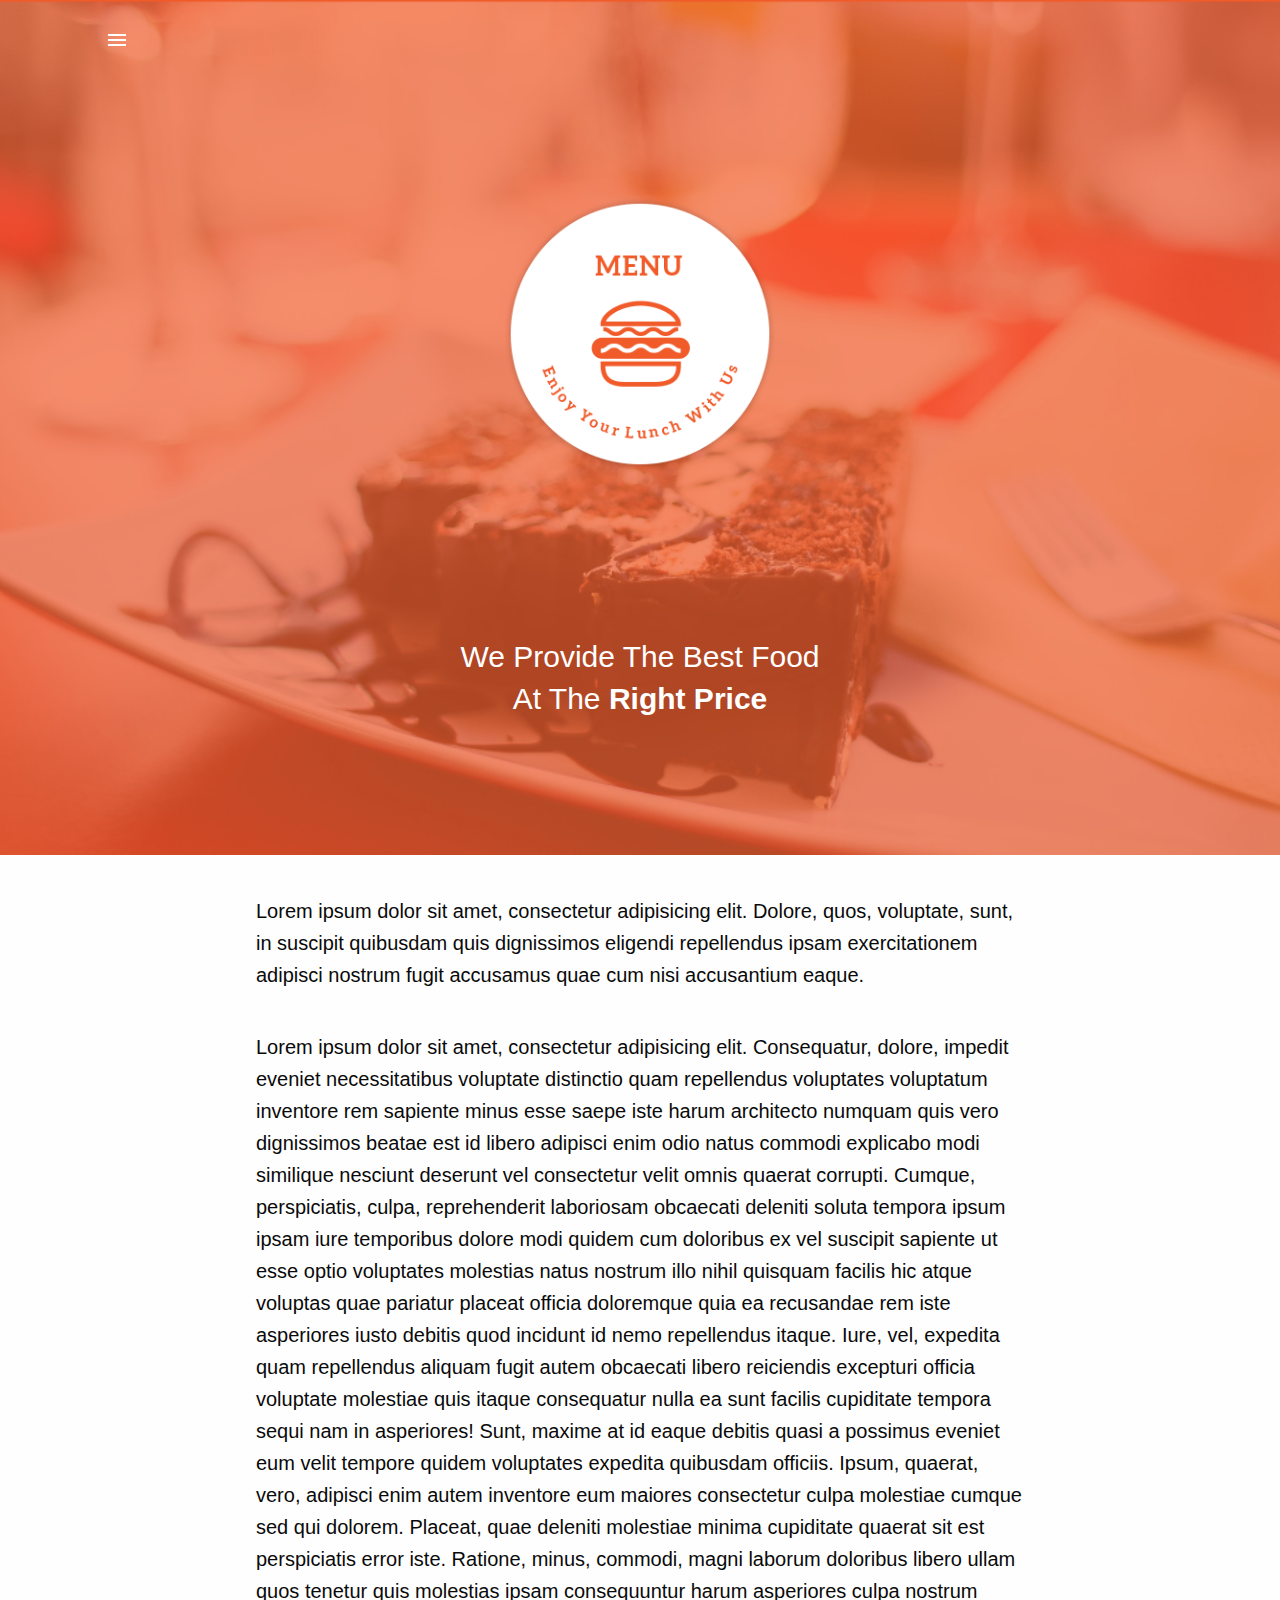
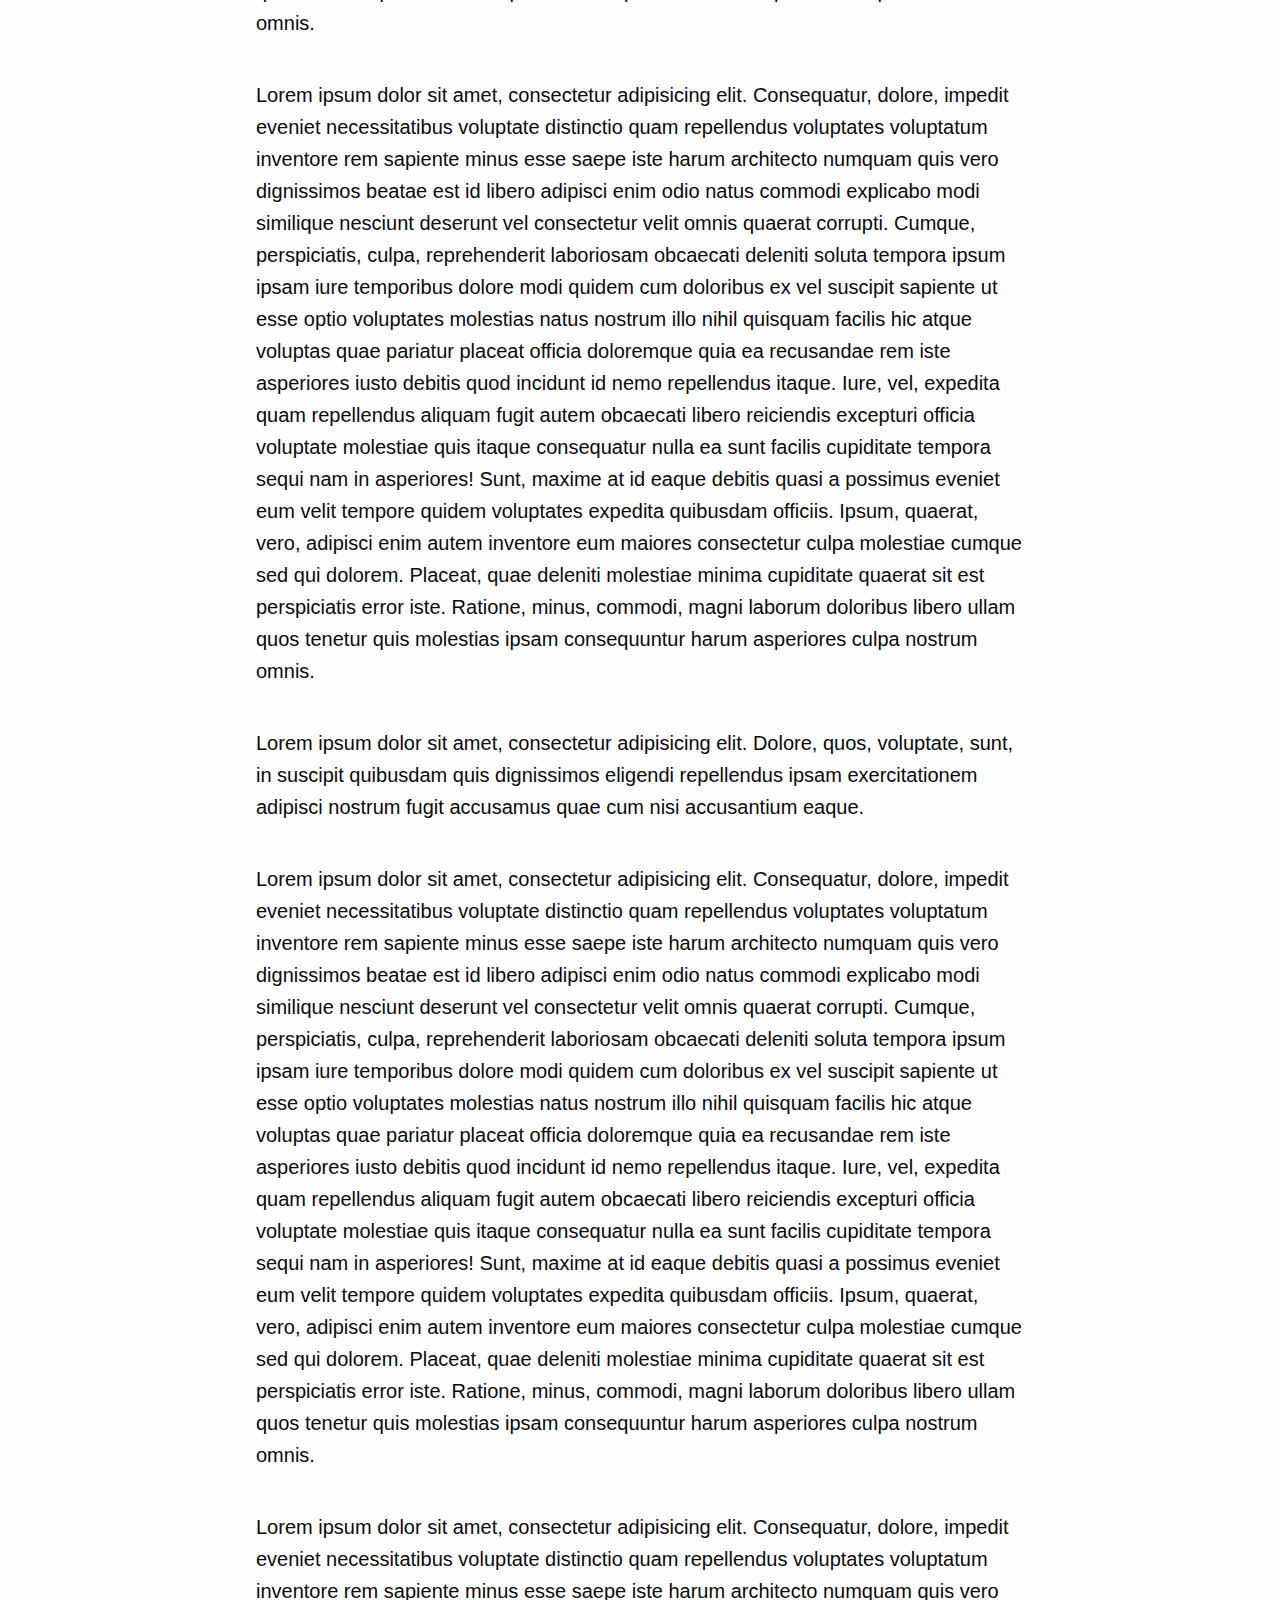
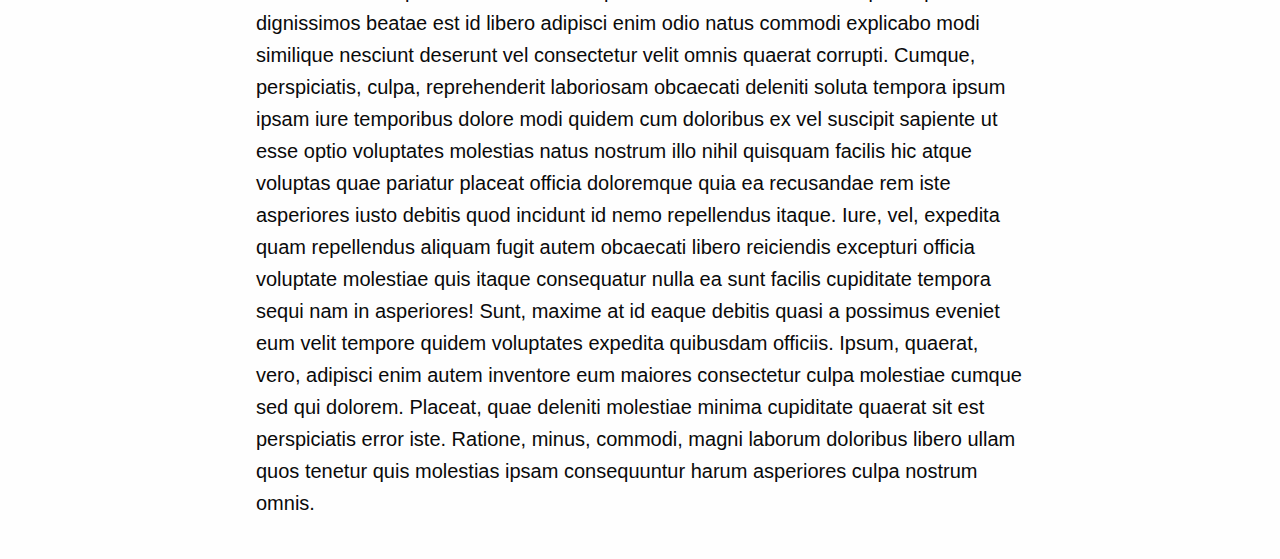
==== index.html @ 2f4f1329 "hero section done for web and mobile" ====
<!doctype html>
<html lang="en" class="no-js">

<head>
    <meta charset="UTF-8">
    <meta name="viewport" content="width=device-width, initial-scale=1">

    <link href='http://fonts.googleapis.com/css?family=Source+Sans+Pro:300,400,700' rel='stylesheet' type='text/css'>

    <link rel="stylesheet" href="css/reset.css">
    <!-- CSS reset -->
    <link rel="stylesheet" href="css/style.css">
    <!-- Resource style -->
    <script src="js/modernizr.js"></script>
    <!-- Modernizr -->

    <title>Full-Screen Pop-Out Navigation</title>
    <link rel="stylesheet" href="css/foundation.css">
    <link rel="stylesheet" href="css/app.css">
</head>

<body>
    <header class="cd-header">
        <!--
   <div class="cd-logo">
    <a href="#0"><img src="img/cd-logo.svg" alt="Logo"></a>
</div>-->


        <!-- cd-nav -->

        <a class="cd-logo cd-primary-nav-trigger" href="#0">
            <span class="cd-menu-text"></span><span class="cd-menu-icon"></span>
        </a>
        <!-- cd-primary-nav-trigger -->
    </header>

    <nav>
        <ul class="cd-primary-nav" style="margin-left:0px;">
            <li class="cd-label">About us</li>

            <li><a href="#0">The team</a></li>
            <li><a href="#0">Our services</a></li>
            <li><a href="#0">Our projects</a></li>

            <li class="cd-label">Work with us</li>

            <li><a href="#0">Start a project</a></li>
            <li><a href="#0">Join In</a></li>
            <li><a href="#0">Create an account</a></li>

            <li class="cd-label">Follow us</li>

            <li class="cd-social cd-facebook"><a href="#0">Facebook</a></li>
            <li class="cd-social cd-instagram"><a href="#0">Instagram</a></li>
            <li class="cd-social cd-dribbble"><a href="#0">Dribbble</a></li>
            <li class="cd-social cd-twitter"><a href="#0">Twitter</a></li>
        </ul>
    </nav>

    <section class="cd-intro">
        <div class="hero-logo">

            <img src="assets/logoBig.png">


        </div>
        <h1>We Provide The Best Food<br> At The <strong>Right Price</strong></h1>
    </section>

    <main class="cd-main-content">
        <div class="cd-container">
            <p>
                Lorem ipsum dolor sit amet, consectetur adipisicing elit. Dolore, quos, voluptate, sunt, in suscipit quibusdam quis dignissimos eligendi repellendus ipsam exercitationem adipisci nostrum fugit accusamus quae cum nisi accusantium eaque.
            </p>

            <p>
                Lorem ipsum dolor sit amet, consectetur adipisicing elit. Consequatur, dolore, impedit eveniet necessitatibus voluptate distinctio quam repellendus voluptates voluptatum inventore rem sapiente minus esse saepe iste harum architecto numquam quis vero dignissimos beatae est id libero adipisci enim odio natus commodi explicabo modi similique nesciunt deserunt vel consectetur velit omnis quaerat corrupti. Cumque, perspiciatis, culpa, reprehenderit laboriosam obcaecati deleniti soluta tempora ipsum ipsam iure temporibus dolore modi quidem cum doloribus ex vel suscipit sapiente ut esse optio voluptates molestias natus nostrum illo nihil quisquam facilis hic atque voluptas quae pariatur placeat officia doloremque quia ea recusandae rem iste asperiores iusto debitis quod incidunt id nemo repellendus itaque. Iure, vel, expedita quam repellendus aliquam fugit autem obcaecati libero reiciendis excepturi officia voluptate molestiae quis itaque consequatur nulla ea sunt facilis cupiditate tempora sequi nam in asperiores! Sunt, maxime at id eaque debitis quasi a possimus eveniet eum velit tempore quidem voluptates expedita quibusdam officiis. Ipsum, quaerat, vero, adipisci enim autem inventore eum maiores consectetur culpa molestiae cumque sed qui dolorem. Placeat, quae deleniti molestiae minima cupiditate quaerat sit est perspiciatis error iste. Ratione, minus, commodi, magni laborum doloribus libero ullam quos tenetur quis molestias ipsam consequuntur harum asperiores culpa nostrum omnis.
            </p>

            <p>
                Lorem ipsum dolor sit amet, consectetur adipisicing elit. Consequatur, dolore, impedit eveniet necessitatibus voluptate distinctio quam repellendus voluptates voluptatum inventore rem sapiente minus esse saepe iste harum architecto numquam quis vero dignissimos beatae est id libero adipisci enim odio natus commodi explicabo modi similique nesciunt deserunt vel consectetur velit omnis quaerat corrupti. Cumque, perspiciatis, culpa, reprehenderit laboriosam obcaecati deleniti soluta tempora ipsum ipsam iure temporibus dolore modi quidem cum doloribus ex vel suscipit sapiente ut esse optio voluptates molestias natus nostrum illo nihil quisquam facilis hic atque voluptas quae pariatur placeat officia doloremque quia ea recusandae rem iste asperiores iusto debitis quod incidunt id nemo repellendus itaque. Iure, vel, expedita quam repellendus aliquam fugit autem obcaecati libero reiciendis excepturi officia voluptate molestiae quis itaque consequatur nulla ea sunt facilis cupiditate tempora sequi nam in asperiores! Sunt, maxime at id eaque debitis quasi a possimus eveniet eum velit tempore quidem voluptates expedita quibusdam officiis. Ipsum, quaerat, vero, adipisci enim autem inventore eum maiores consectetur culpa molestiae cumque sed qui dolorem. Placeat, quae deleniti molestiae minima cupiditate quaerat sit est perspiciatis error iste. Ratione, minus, commodi, magni laborum doloribus libero ullam quos tenetur quis molestias ipsam consequuntur harum asperiores culpa nostrum omnis.
            </p>

            <p>
                Lorem ipsum dolor sit amet, consectetur adipisicing elit. Dolore, quos, voluptate, sunt, in suscipit quibusdam quis dignissimos eligendi repellendus ipsam exercitationem adipisci nostrum fugit accusamus quae cum nisi accusantium eaque.
            </p>

            <p>
                Lorem ipsum dolor sit amet, consectetur adipisicing elit. Consequatur, dolore, impedit eveniet necessitatibus voluptate distinctio quam repellendus voluptates voluptatum inventore rem sapiente minus esse saepe iste harum architecto numquam quis vero dignissimos beatae est id libero adipisci enim odio natus commodi explicabo modi similique nesciunt deserunt vel consectetur velit omnis quaerat corrupti. Cumque, perspiciatis, culpa, reprehenderit laboriosam obcaecati deleniti soluta tempora ipsum ipsam iure temporibus dolore modi quidem cum doloribus ex vel suscipit sapiente ut esse optio voluptates molestias natus nostrum illo nihil quisquam facilis hic atque voluptas quae pariatur placeat officia doloremque quia ea recusandae rem iste asperiores iusto debitis quod incidunt id nemo repellendus itaque. Iure, vel, expedita quam repellendus aliquam fugit autem obcaecati libero reiciendis excepturi officia voluptate molestiae quis itaque consequatur nulla ea sunt facilis cupiditate tempora sequi nam in asperiores! Sunt, maxime at id eaque debitis quasi a possimus eveniet eum velit tempore quidem voluptates expedita quibusdam officiis. Ipsum, quaerat, vero, adipisci enim autem inventore eum maiores consectetur culpa molestiae cumque sed qui dolorem. Placeat, quae deleniti molestiae minima cupiditate quaerat sit est perspiciatis error iste. Ratione, minus, commodi, magni laborum doloribus libero ullam quos tenetur quis molestias ipsam consequuntur harum asperiores culpa nostrum omnis.
            </p>

            <p>
                Lorem ipsum dolor sit amet, consectetur adipisicing elit. Consequatur, dolore, impedit eveniet necessitatibus voluptate distinctio quam repellendus voluptates voluptatum inventore rem sapiente minus esse saepe iste harum architecto numquam quis vero dignissimos beatae est id libero adipisci enim odio natus commodi explicabo modi similique nesciunt deserunt vel consectetur velit omnis quaerat corrupti. Cumque, perspiciatis, culpa, reprehenderit laboriosam obcaecati deleniti soluta tempora ipsum ipsam iure temporibus dolore modi quidem cum doloribus ex vel suscipit sapiente ut esse optio voluptates molestias natus nostrum illo nihil quisquam facilis hic atque voluptas quae pariatur placeat officia doloremque quia ea recusandae rem iste asperiores iusto debitis quod incidunt id nemo repellendus itaque. Iure, vel, expedita quam repellendus aliquam fugit autem obcaecati libero reiciendis excepturi officia voluptate molestiae quis itaque consequatur nulla ea sunt facilis cupiditate tempora sequi nam in asperiores! Sunt, maxime at id eaque debitis quasi a possimus eveniet eum velit tempore quidem voluptates expedita quibusdam officiis. Ipsum, quaerat, vero, adipisci enim autem inventore eum maiores consectetur culpa molestiae cumque sed qui dolorem. Placeat, quae deleniti molestiae minima cupiditate quaerat sit est perspiciatis error iste. Ratione, minus, commodi, magni laborum doloribus libero ullam quos tenetur quis molestias ipsam consequuntur harum asperiores culpa nostrum omnis.
            </p>
        </div>
    </main>
    <script src="js/jquery-2.1.1.js"></script>
    <script src="js/main.js"></script>
    <!-- Resource jQuery -->

    <script src="js/vendor/jquery.js"></script>
    <script src="js/vendor/what-input.js"></script>
    <script src="js/vendor/foundation.js"></script>
    <script src="js/app.js"></script>
</body>

</html>
---- css/style.css ----
/* --------------------------------

Primary style

-------------------------------- */

*,
*:after,
*:before {
    -webkit-box-sizing: border-box;
    -moz-box-sizing: border-box;
    box-sizing: border-box;
}
body {
    font-size: 100%;
    font-family: "Source Sans Pro", sans-serif;
    color: rgba(2, 23, 37, 0.7);
    background-color: white;
}
body.overflow-hidden {
    /* when primary navigation is visible, the content in the background won't scroll */
    overflow: hidden;
}
a {
    color: white;
    text-decoration: none;
}

/* --------------------------------

Modules - reusable parts of our design

-------------------------------- */

.cd-container {
    /* this class is used to give a max-width to the element it is applied to, and center it horizontally when it reaches that max-width */
    width: 90%;
    max-width: 768px;
    margin: 0 auto;
}
.cd-container:after {
    content: "";
    display: table;
    clear: both;
}

/* --------------------------------

Main components

-------------------------------- */

html,
body {
    height: 100%;
}
.cd-header {
    position: absolute;
    top: 0;
    left: 0;
    background: rgba(2, 23, 37, 0.95);
    height: 50px;
    width: 100%;
    z-index: 3;
    box-shadow: 0 1px 2px rgba(0, 0, 0, 0.3);
    -webkit-font-smoothing: antialiased;
    -moz-osx-font-smoothing: grayscale;
}
@media only screen and (min-width: 768px) {
    .cd-header {
        height: 80px;
        background: transparent;
        box-shadow: none;
    }
}
@media only screen and (min-width: 1170px) {
    .cd-header {
        -webkit-transition: background-color 0.3s;
        -moz-transition: background-color 0.3s;
        transition: background-color 0.3s;
        /* Force Hardware Acceleration in WebKit */
        -webkit-transform: translate3d(0, 0, 0);
        -moz-transform: translate3d(0, 0, 0);
        -ms-transform: translate3d(0, 0, 0);
        -o-transform: translate3d(0, 0, 0);
        transform: translate3d(0, 0, 0);
        -webkit-backface-visibility: hidden;
        backface-visibility: hidden;
    }
    .cd-header.is-fixed {
        /* when the user scrolls down, we hide the header right above the viewport */
        position: fixed;
        top: -80px;
        background-color: rgba(2, 23, 37, 0.96);
        -webkit-transition: -webkit-transform 0.3s;
        -moz-transition: -moz-transform 0.3s;
        transition: transform 0.3s;
    }
    .cd-header.is-visible {
        /* if the user changes the scrolling direction, we show the header */
        -webkit-transform: translate3d(0, 100%, 0);
        -moz-transform: translate3d(0, 100%, 0);
        -ms-transform: translate3d(0, 100%, 0);
        -o-transform: translate3d(0, 100%, 0);
        transform: translate3d(0, 100%, 0);
    }
    .cd-header.menu-is-open {
        /* add a background color to the header when the navigation is open */
        background-color: rgba(2, 23, 37, 0.96);
    }
}
.cd-logo {
    display: block;
    position: absolute;
    top: 50%;
    bottom: auto;
    -webkit-transform: translateY(-50%);
    -moz-transform: translateY(-50%);
    -ms-transform: translateY(-50%);
    -o-transform: translateY(-50%);
    transform: translateY(-50%);
    left: .875em;
}
.cd-logo img {
    display: block;
}
@media only screen and (min-width: 768px) {
    .cd-logo {
        left: 2.6em;
    }
}
.cd-secondary-nav {
    position: absolute;
    top: 50%;
    bottom: auto;
    -webkit-transform: translateY(-50%);
    -moz-transform: translateY(-50%);
    -ms-transform: translateY(-50%);
    -o-transform: translateY(-50%);
    transform: translateY(-50%);
    right: 10em;
    /* hidden on small devices */
    display: none;
}
.cd-secondary-nav li {
    display: inline-block;
    margin-left: 2.2em;
}
.cd-secondary-nav a {
    display: inline-block;
    color: white;
    text-transform: uppercase;
    font-weight: 700;
}
@media only screen and (min-width: 768px) {
    .cd-secondary-nav {
        display: block;
    }
}
.cd-primary-nav-trigger {
    position: absolute;
    right: 0;
    top: 24px;
    height: 100%;
    width: 50px;
    background-color: #03263d;
}
.cd-primary-nav-trigger .cd-menu-text {
    color: white;
    text-transform: uppercase;
    font-weight: 700;
    /* hide the text on small devices */
    display: none;
}
.cd-primary-nav-trigger .cd-menu-icon {
    /* this span is the central line of the menu icon */
    display: inline-block;
    position: absolute;
    left: 50%;
    top: 50%;
    bottom: auto;
    right: auto;
    -webkit-transform: translateX(-50%) translateY(-50%);
    -moz-transform: translateX(-50%) translateY(-50%);
    -ms-transform: translateX(-50%) translateY(-50%);
    -o-transform: translateX(-50%) translateY(-50%);
    transform: translateX(-50%) translateY(-50%);
    width: 18px;
    height: 2px;
    background-color: white;
    -webkit-transition: background-color 0.3s;
    -moz-transition: background-color 0.3s;
    transition: background-color 0.3s;
    /* these are the upper and lower lines in the menu icon */
}
.cd-primary-nav-trigger .cd-menu-icon::before,
.cd-primary-nav-trigger .cd-menu-icon:after {
    content: '';
    width: 100%;
    height: 100%;
    position: absolute;
    background-color: white;
    right: 0;
    -webkit-transition: -webkit-transform .3s, top .3s, background-color 0s;
    -moz-transition: -moz-transform .3s, top .3s, background-color 0s;
    transition: transform .3s, top .3s, background-color 0s;
}
.cd-primary-nav-trigger .cd-menu-icon::before {
    top: -5px;
}
.cd-primary-nav-trigger .cd-menu-icon::after {
    top: 5px;
}
.cd-primary-nav-trigger .cd-menu-icon.is-clicked {
    background-color: rgba(255, 255, 255, 0);
}
.cd-primary-nav-trigger .cd-menu-icon.is-clicked::before,
.cd-primary-nav-trigger .cd-menu-icon.is-clicked::after {
    background-color: white;
}
.cd-primary-nav-trigger .cd-menu-icon.is-clicked::before {
    top: 0;
    -webkit-transform: rotate(135deg);
    -moz-transform: rotate(135deg);
    -ms-transform: rotate(135deg);
    -o-transform: rotate(135deg);
    transform: rotate(135deg);
}
.cd-primary-nav-trigger .cd-menu-icon.is-clicked::after {
    top: 0;
    -webkit-transform: rotate(225deg);
    -moz-transform: rotate(225deg);
    -ms-transform: rotate(225deg);
    -o-transform: rotate(225deg);
    transform: rotate(225deg);
}
@media only screen and (min-width: 768px) {
    .cd-primary-nav-trigger {
        width: 100px;
        padding-left: 1em;
        background-color: transparent;
        height: 30px;
        line-height: 30px;
        right: 2.2em;
        top: 50%;
        bottom: auto;
        -webkit-transform: translateY(-50%);
        -moz-transform: translateY(-50%);
        -ms-transform: translateY(-50%);
        -o-transform: translateY(-50%);
        transform: translateY(-50%);
    }
    .cd-primary-nav-trigger .cd-menu-text {
        display: inline-block;
    }
    .cd-primary-nav-trigger .cd-menu-icon {
        left: auto;
        right: 1em;
        -webkit-transform: translateX(0) translateY(-50%);
        -moz-transform: translateX(0) translateY(-50%);
        -ms-transform: translateX(0) translateY(-50%);
        -o-transform: translateX(0) translateY(-50%);
        transform: translateX(0) translateY(-50%);
    }
}
.cd-primary-nav {
    /* by default it's hidden - on top of the viewport */
    position: fixed;
    left: 0;
    top: 0;
    height: 100%;
    width: 100%;
    background: rgba(2, 23, 37, 0.96);
    z-index: 2;
    text-align: center;
    padding: 50px 0;
    -webkit-backface-visibility: hidden;
    backface-visibility: hidden;
    overflow: auto;
    /* this fixes the buggy scrolling on webkit browsers - mobile devices only - when overflow property is applied */
    -webkit-overflow-scrolling: touch;
    -webkit-transform: translateY(-100%);
    -moz-transform: translateY(-100%);
    -ms-transform: translateY(-100%);
    -o-transform: translateY(-100%);
    transform: translateY(-100%);
    -webkit-transition-property: -webkit-transform;
    -moz-transition-property: -moz-transform;
    transition-property: transform;
    -webkit-transition-duration: 0.4s;
    -moz-transition-duration: 0.4s;
    transition-duration: 0.4s;
}
.cd-primary-nav li {
    font-size: 22px;
    font-size: 1.375rem;
    font-weight: 300;
    -webkit-font-smoothing: antialiased;
    -moz-osx-font-smoothing: grayscale;
    margin: .2em 0;
    text-transform: capitalize;
}
.cd-primary-nav a {
    display: inline-block;
    padding: .4em 1em;
    border-radius: 0.25em;
    -webkit-transition: background 0.2s;
    -moz-transition: background 0.2s;
    transition: background 0.2s;
}
.no-touch .cd-primary-nav a:hover {
    background-color: #e36767;
}
.cd-primary-nav .cd-label {
    color: #06446e;
    text-transform: uppercase;
    font-weight: 700;
    font-size: 14px;
    font-size: 0.875rem;
    margin: 2.4em 0 .8em;
}
.cd-primary-nav .cd-social {
    display: inline-block;
    margin: 0 .4em;
}
.cd-primary-nav .cd-social a {
    width: 44px;
    height: 44px;
    padding: 0;
    background-image: url("../img/cd-socials.svg");
    background-repeat: no-repeat;
    /* image replacement */
    overflow: hidden;
    text-indent: 100%;
    white-space: nowrap;
}
.cd-primary-nav .cd-facebook a {
    background-position: 0 0;
}
.cd-primary-nav .cd-instagram a {
    background-position: -44px 0;
}
.cd-primary-nav .cd-dribbble a {
    background-position: -88px 0;
}
.cd-primary-nav .cd-twitter a {
    background-position: -132px 0;
}
.cd-primary-nav.is-visible {
    -webkit-transform: translateY(0);
    -moz-transform: translateY(0);
    -ms-transform: translateY(0);
    -o-transform: translateY(0);
    transform: translateY(0);
}
@media only screen and (min-width: 768px) {
    .cd-primary-nav {
        padding: 80px 0;
    }
}
@media only screen and (min-width: 1170px) {
    .cd-primary-nav li {
        font-size: 30px;
        font-size: 1.875rem;
    }
    .cd-primary-nav .cd-label {
        font-size: 16px;
        font-size: 1rem;
    }
}
.cd-intro {
    position: relative;
    height: 100%;
    background: url("../assets/backgrounds/landing.jpg") no-repeat center center;
    background-size: cover;
    z-index: 1;
    -webkit-font-smoothing: antialiased;
    -moz-osx-font-smoothing: grayscale;
}
.cd-intro h1 {
    position: absolute;
    width: 90%;
    max-width: 1170px;
    left: 50%;
    /*    top: 50%;*/
    bottom: 10%;
    right: auto;
    -webkit-transform: translateX(-50%) translateY(-50%);
    -moz-transform: translateX(-50%) translateY(-50%);
    -ms-transform: translateX(-50%) translateY(-50%);
    -o-transform: translateX(-50%) translateY(-50%);
    transform: translateX(-50%) translateY(-50%);
    color: white;
    font-size: 20px;
    font-size: 1.25rem;
    font-weight: 300;
    text-align: center;
}
@media only screen and (min-width: 768px) {
    .cd-intro h1 {
        font-size: 30px;
        font-size: 1.875rem;
    }
}
@media only screen and (min-width: 1170px) {
    .cd-intro {
        height: 95%;
    }
}
.cd-main-content {
    position: relative;
    z-index: 1;
}
.cd-main-content p {
    line-height: 1.6;
    margin: 2em 0;
}
@media only screen and (min-width: 1170px) {
    .cd-main-content p {
        font-size: 20px;
        font-size: 1.25rem;
    }
}
---- css/app.css ----
/* --------------------------------

First Section

-------------------------------- */

.hero-logo {
    height: auto;
    /* background-size: contain; */
    position: relative;
    /* left: 43%; */
    top: 23%;
    width: 17em;
    margin: 0 auto;
}
@media screen only and (max-width)
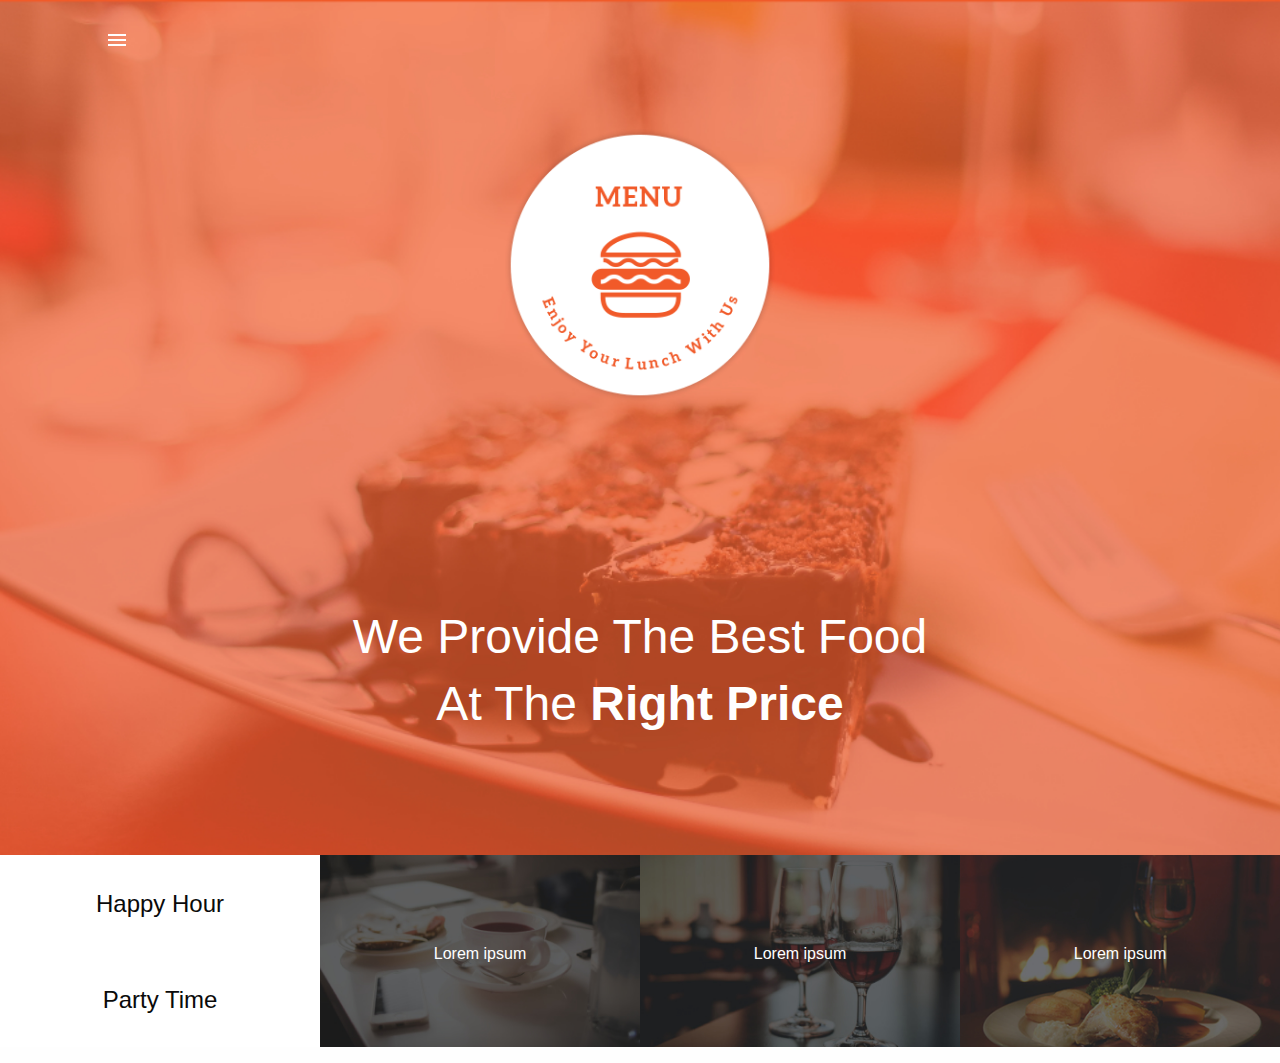
==== commit 580d4aac: "finished hero and second(meals) sections" ====
--- a/index.html
+++ b/index.html
@@ -14,7 +14,7 @@
     <script src="js/modernizr.js"></script>
     <!-- Modernizr -->
 
-    <title>Full-Screen Pop-Out Navigation</title>
+    <title>Resturant</title>
     <link rel="stylesheet" href="css/foundation.css">
     <link rel="stylesheet" href="css/app.css">
 </head>
@@ -68,33 +68,34 @@
         <h1>We Provide The Best Food<br> At The <strong>Right Price</strong></h1>
     </section>
 
-    <main class="cd-main-content">
-        <div class="cd-container">
-            <p>
-                Lorem ipsum dolor sit amet, consectetur adipisicing elit. Dolore, quos, voluptate, sunt, in suscipit quibusdam quis dignissimos eligendi repellendus ipsam exercitationem adipisci nostrum fugit accusamus quae cum nisi accusantium eaque.
-            </p>
+    <div class="row small-up-1 medium-up-4 large-up-4">
+        <div class="columns">
+            <div class="ss">
+                <p>Happy Hour</p>
+            </div>
+            <div style="margin-bottom:1rem;" class="ss">
+                <p>Party Time</p>
+            </div>
+        </div>
 
-            <p>
-                Lorem ipsum dolor sit amet, consectetur adipisicing elit. Consequatur, dolore, impedit eveniet necessitatibus voluptate distinctio quam repellendus voluptates voluptatum inventore rem sapiente minus esse saepe iste harum architecto numquam quis vero dignissimos beatae est id libero adipisci enim odio natus commodi explicabo modi similique nesciunt deserunt vel consectetur velit omnis quaerat corrupti. Cumque, perspiciatis, culpa, reprehenderit laboriosam obcaecati deleniti soluta tempora ipsum ipsam iure temporibus dolore modi quidem cum doloribus ex vel suscipit sapiente ut esse optio voluptates molestias natus nostrum illo nihil quisquam facilis hic atque voluptas quae pariatur placeat officia doloremque quia ea recusandae rem iste asperiores iusto debitis quod incidunt id nemo repellendus itaque. Iure, vel, expedita quam repellendus aliquam fugit autem obcaecati libero reiciendis excepturi officia voluptate molestiae quis itaque consequatur nulla ea sunt facilis cupiditate tempora sequi nam in asperiores! Sunt, maxime at id eaque debitis quasi a possimus eveniet eum velit tempore quidem voluptates expedita quibusdam officiis. Ipsum, quaerat, vero, adipisci enim autem inventore eum maiores consectetur culpa molestiae cumque sed qui dolorem. Placeat, quae deleniti molestiae minima cupiditate quaerat sit est perspiciatis error iste. Ratione, minus, commodi, magni laborum doloribus libero ullam quos tenetur quis molestias ipsam consequuntur harum asperiores culpa nostrum omnis.
-            </p>
 
-            <p>
-                Lorem ipsum dolor sit amet, consectetur adipisicing elit. Consequatur, dolore, impedit eveniet necessitatibus voluptate distinctio quam repellendus voluptates voluptatum inventore rem sapiente minus esse saepe iste harum architecto numquam quis vero dignissimos beatae est id libero adipisci enim odio natus commodi explicabo modi similique nesciunt deserunt vel consectetur velit omnis quaerat corrupti. Cumque, perspiciatis, culpa, reprehenderit laboriosam obcaecati deleniti soluta tempora ipsum ipsam iure temporibus dolore modi quidem cum doloribus ex vel suscipit sapiente ut esse optio voluptates molestias natus nostrum illo nihil quisquam facilis hic atque voluptas quae pariatur placeat officia doloremque quia ea recusandae rem iste asperiores iusto debitis quod incidunt id nemo repellendus itaque. Iure, vel, expedita quam repellendus aliquam fugit autem obcaecati libero reiciendis excepturi officia voluptate molestiae quis itaque consequatur nulla ea sunt facilis cupiditate tempora sequi nam in asperiores! Sunt, maxime at id eaque debitis quasi a possimus eveniet eum velit tempore quidem voluptates expedita quibusdam officiis. Ipsum, quaerat, vero, adipisci enim autem inventore eum maiores consectetur culpa molestiae cumque sed qui dolorem. Placeat, quae deleniti molestiae minima cupiditate quaerat sit est perspiciatis error iste. Ratione, minus, commodi, magni laborum doloribus libero ullam quos tenetur quis molestias ipsam consequuntur harum asperiores culpa nostrum omnis.
-            </p>
 
-            <p>
-                Lorem ipsum dolor sit amet, consectetur adipisicing elit. Dolore, quos, voluptate, sunt, in suscipit quibusdam quis dignissimos eligendi repellendus ipsam exercitationem adipisci nostrum fugit accusamus quae cum nisi accusantium eaque.
-            </p>
+        <div class="column daya">
 
-            <p>
-                Lorem ipsum dolor sit amet, consectetur adipisicing elit. Consequatur, dolore, impedit eveniet necessitatibus voluptate distinctio quam repellendus voluptates voluptatum inventore rem sapiente minus esse saepe iste harum architecto numquam quis vero dignissimos beatae est id libero adipisci enim odio natus commodi explicabo modi similique nesciunt deserunt vel consectetur velit omnis quaerat corrupti. Cumque, perspiciatis, culpa, reprehenderit laboriosam obcaecati deleniti soluta tempora ipsum ipsam iure temporibus dolore modi quidem cum doloribus ex vel suscipit sapiente ut esse optio voluptates molestias natus nostrum illo nihil quisquam facilis hic atque voluptas quae pariatur placeat officia doloremque quia ea recusandae rem iste asperiores iusto debitis quod incidunt id nemo repellendus itaque. Iure, vel, expedita quam repellendus aliquam fugit autem obcaecati libero reiciendis excepturi officia voluptate molestiae quis itaque consequatur nulla ea sunt facilis cupiditate tempora sequi nam in asperiores! Sunt, maxime at id eaque debitis quasi a possimus eveniet eum velit tempore quidem voluptates expedita quibusdam officiis. Ipsum, quaerat, vero, adipisci enim autem inventore eum maiores consectetur culpa molestiae cumque sed qui dolorem. Placeat, quae deleniti molestiae minima cupiditate quaerat sit est perspiciatis error iste. Ratione, minus, commodi, magni laborum doloribus libero ullam quos tenetur quis molestias ipsam consequuntur harum asperiores culpa nostrum omnis.
-            </p>
+            <p>Lorem ipsum </p>
+        </div>
+        <div class="column biu">
 
-            <p>
-                Lorem ipsum dolor sit amet, consectetur adipisicing elit. Consequatur, dolore, impedit eveniet necessitatibus voluptate distinctio quam repellendus voluptates voluptatum inventore rem sapiente minus esse saepe iste harum architecto numquam quis vero dignissimos beatae est id libero adipisci enim odio natus commodi explicabo modi similique nesciunt deserunt vel consectetur velit omnis quaerat corrupti. Cumque, perspiciatis, culpa, reprehenderit laboriosam obcaecati deleniti soluta tempora ipsum ipsam iure temporibus dolore modi quidem cum doloribus ex vel suscipit sapiente ut esse optio voluptates molestias natus nostrum illo nihil quisquam facilis hic atque voluptas quae pariatur placeat officia doloremque quia ea recusandae rem iste asperiores iusto debitis quod incidunt id nemo repellendus itaque. Iure, vel, expedita quam repellendus aliquam fugit autem obcaecati libero reiciendis excepturi officia voluptate molestiae quis itaque consequatur nulla ea sunt facilis cupiditate tempora sequi nam in asperiores! Sunt, maxime at id eaque debitis quasi a possimus eveniet eum velit tempore quidem voluptates expedita quibusdam officiis. Ipsum, quaerat, vero, adipisci enim autem inventore eum maiores consectetur culpa molestiae cumque sed qui dolorem. Placeat, quae deleniti molestiae minima cupiditate quaerat sit est perspiciatis error iste. Ratione, minus, commodi, magni laborum doloribus libero ullam quos tenetur quis molestias ipsam consequuntur harum asperiores culpa nostrum omnis.
-            </p>
+            <p>Lorem ipsum</p>
         </div>
-    </main>
+        <div class="column uku">
+
+            <p>Lorem ipsum</p>
+        </div>
+
+    </div>
+
+
     <script src="js/jquery-2.1.1.js"></script>
     <script src="js/main.js"></script>
     <!-- Resource jQuery -->
--- a/css/style.css
+++ b/css/style.css
@@ -383,7 +383,7 @@
     max-width: 1170px;
     left: 50%;
     /*    top: 50%;*/
-    bottom: 10%;
+    bottom: 5%;
     right: auto;
     -webkit-transform: translateX(-50%) translateY(-50%);
     -moz-transform: translateX(-50%) translateY(-50%);
@@ -392,14 +392,14 @@
     transform: translateX(-50%) translateY(-50%);
     color: white;
     font-size: 20px;
-    font-size: 1.25rem;
+    font-size: 1.5rem;
     font-weight: 300;
     text-align: center;
 }
 @media only screen and (min-width: 768px) {
     .cd-intro h1 {
         font-size: 30px;
-        font-size: 1.875rem;
+        font-size: 3em;
     }
 }
 @media only screen and (min-width: 1170px) {
--- a/css/app.css
+++ b/css/app.css
@@ -9,8 +9,61 @@
     /* background-size: contain; */
     position: relative;
     /* left: 43%; */
-    top: 23%;
+    top: 15%;
     width: 17em;
     margin: 0 auto;
 }
-@media screen only and (max-width)
+.row {
+    max-width: 100%;
+}
+.row,
+.column,
+.columns {
+    padding: 0;
+}
+.ss {
+    height: 6em;
+    background-color: white;
+}
+.thumbnail {
+    border: 0;
+}
+.column {
+    height: 12em;
+}
+.column:hover {
+    opacity: 0.5;
+}
+.daya {
+    background-image: url(../assets/foodtop/breakfast.jpg);
+    background-size: 100% 100%;
+    background-repeat: no-repeat;
+}
+.biu {
+    background-image: url(../assets/foodtop/lunch.jpg);
+    background-size: 100% 100%;
+    background-repeat: no-repeat;
+}
+.uku {
+    background-image: url(../assets/foodtop/dinner.jpg);
+    background-size: 100% 100%;
+    background-repeat: no-repeat;
+}
+.ss:hover {
+    /*    opacity: 0.5;*/
+    background-color: #F15A29;
+    color: white;
+}
+.daya p,
+.biu p,
+.uku p {
+    color: white;
+    position: relative;
+    top: 45%;
+    text-align: center;
+}
+.ss p {
+    font-size: 1.5em;
+    text-align: center;
+    padding-top: 30px;
+}
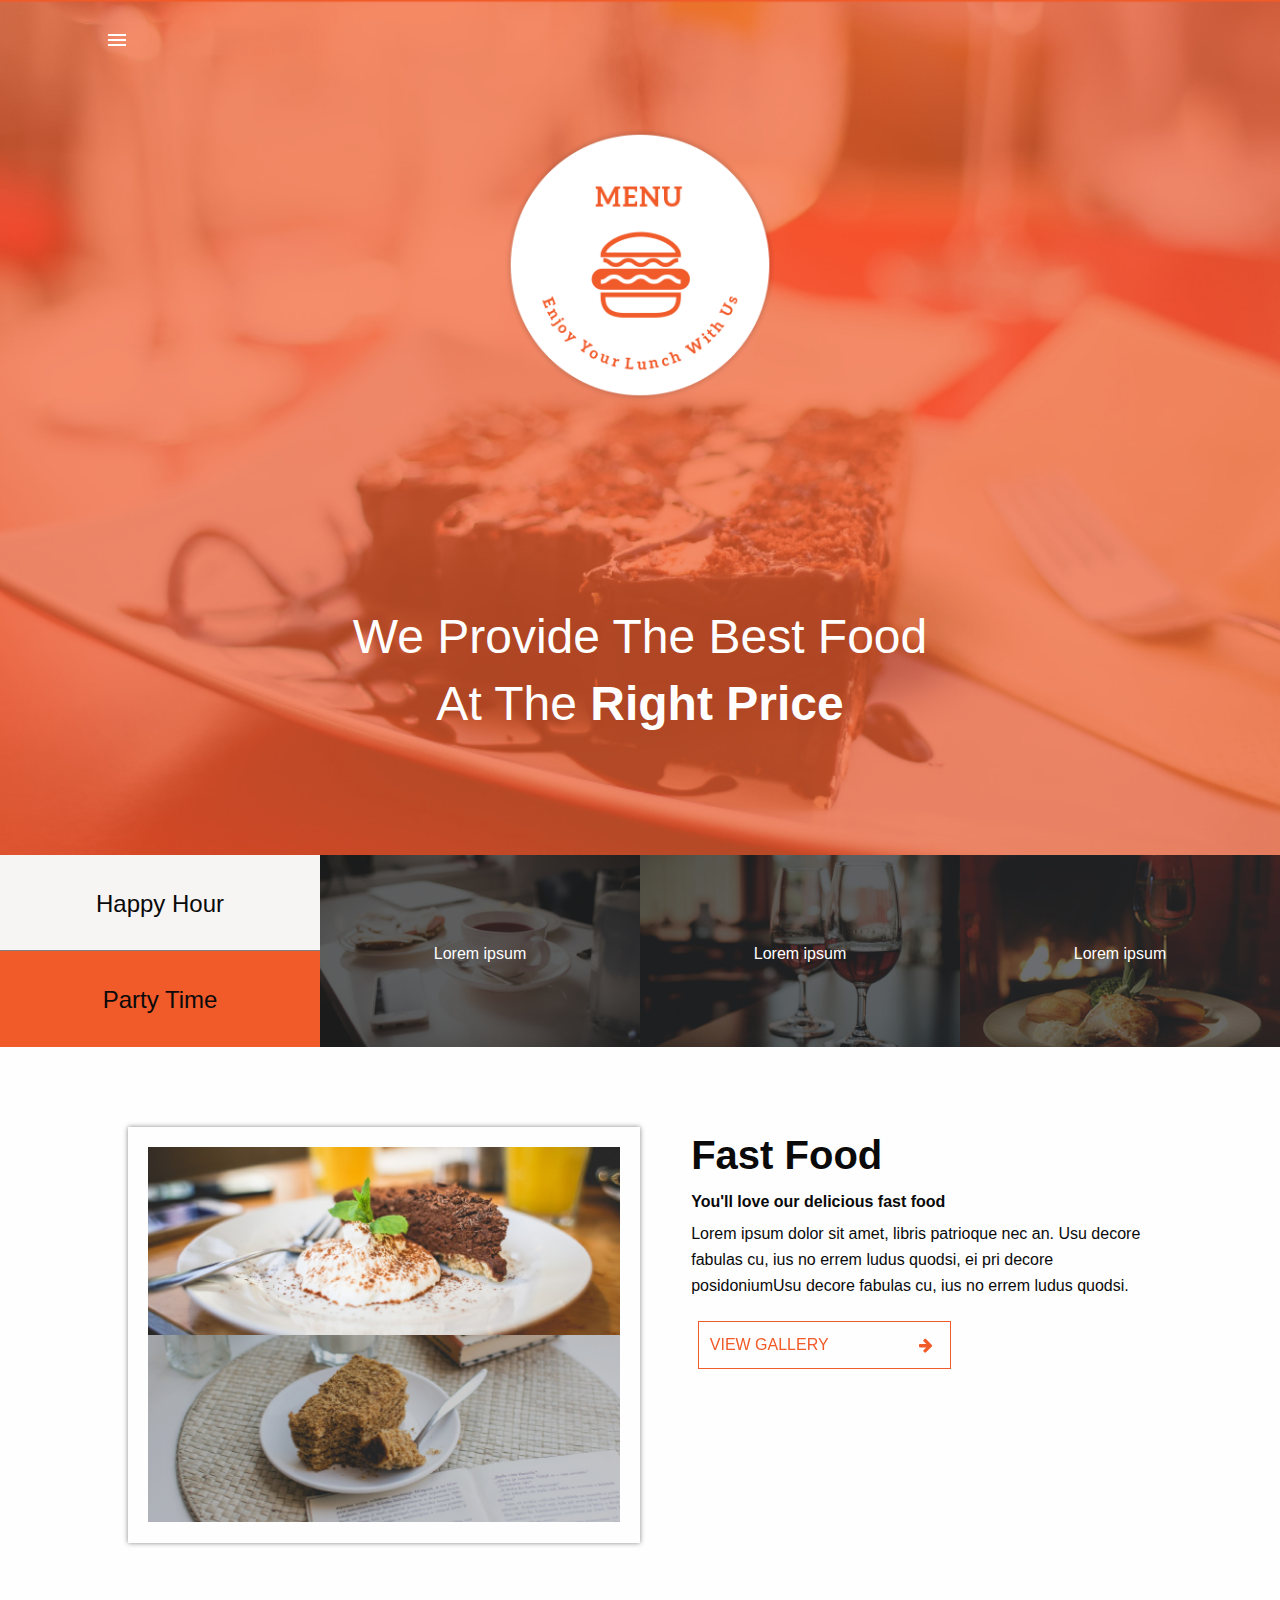
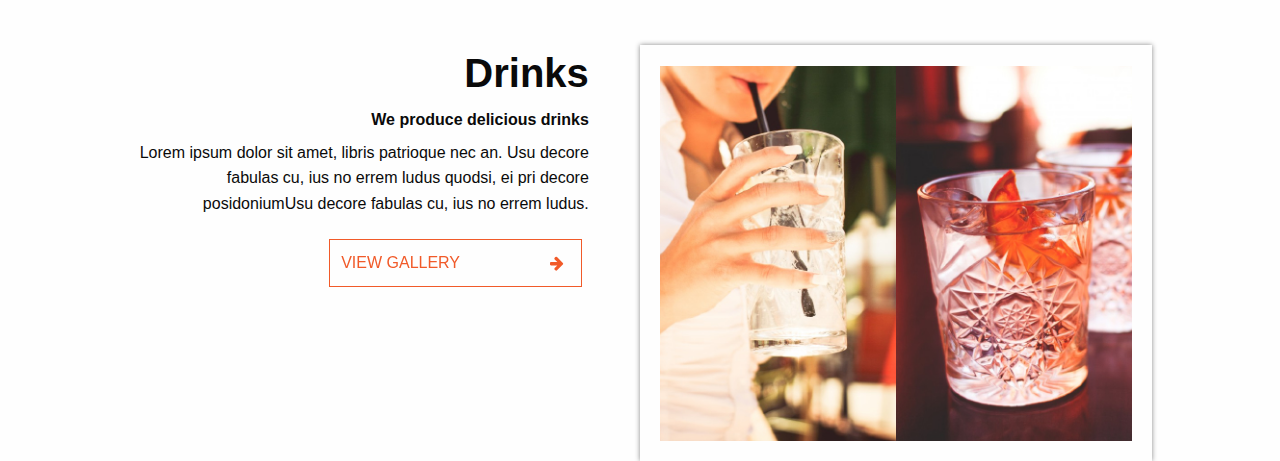
==== commit f2245dc6: "added fastfood and drinks images with txt and btn" ====
--- a/index.html
+++ b/index.html
@@ -6,16 +6,21 @@
     <meta name="viewport" content="width=device-width, initial-scale=1">
 
     <link href='http://fonts.googleapis.com/css?family=Source+Sans+Pro:300,400,700' rel='stylesheet' type='text/css'>
-
+    <link rel="stylesheet" href="css/foundation.css">
     <link rel="stylesheet" href="css/reset.css">
     <!-- CSS reset -->
     <link rel="stylesheet" href="css/style.css">
     <!-- Resource style -->
     <script src="js/modernizr.js"></script>
+    <link rel="stylesheet" href="css/foundation.css">
     <!-- Modernizr -->
+    <link rel="stylesheet" href="css/hover.css" media="all">
+    <!--    hover css-->
 
+    <!--    fontawesome-->
+    <link rel="stylesheet" href="css/font-awesome.css">
     <title>Resturant</title>
-    <link rel="stylesheet" href="css/foundation.css">
+
     <link rel="stylesheet" href="css/app.css">
 </head>
 
@@ -67,34 +72,90 @@
         </div>
         <h1>We Provide The Best Food<br> At The <strong>Right Price</strong></h1>
     </section>
+    <section>
 
-    <div class="row small-up-1 medium-up-4 large-up-4">
-        <div class="columns">
-            <div class="ss">
-                <p>Happy Hour</p>
+        <div class="row small-up-1 medium-up-4 large-up-4">
+            <div class="columns">
+                <div style="border-bottom: 1px solid grey" class="ss hh">
+                    <p>Happy Hour</p>
+                </div>
+                <div style="margin-bottom:1rem;" class="ss pp">
+                    <p>Party Time</p>
+                </div>
             </div>
-            <div style="margin-bottom:1rem;" class="ss">
-                <p>Party Time</p>
-            </div>
-        </div>
 
 
 
-        <div class="column daya">
+            <div class="column daya">
 
-            <p>Lorem ipsum </p>
+                <p>Lorem ipsum </p>
+            </div>
+            <div class="column biu">
+
+                <p>Lorem ipsum</p>
+            </div>
+            <div class="column uku">
+
+                <p>Lorem ipsum</p>
+            </div>
+
         </div>
-        <div class="column biu">
+    </section>
+    <!--    fast food and drinks section-->
+    <section class="img_txt">
+        <div class="row">
+            <div class=" small-12 medium-6 columns fast_food">
+                <div><img src="assets/fastFood1.jpg"></div>
+                <div><img src="assets/fastFood2.jpg"></div>
+            </div>
+            <div style="padding-left:5%;" class="small-12 medium-6 columns">
+                <h2><b>Fast Food</b></h2>
+                <h6><b>You&#39;ll love our delicious fast food</b></h6>
+                <p>Lorem ipsum dolor sit amet, libris patrioque nec an. Usu decore fabulas cu, ius no errem ludus quodsi, ei pri decore posidoniumUsu decore fabulas cu, ius no errem ludus quodsi.</p> <a href="#" class="hvr-icon-wobble-horizontal asa" style="
+    color: #F15A29;
+">VIEW GALLERY</a>
+            </div>
+        </div>
+        <div style="margin-top:10%;" class="row">
 
-            <p>Lorem ipsum</p>
-        </div>
-        <div class="column uku">
+            <div style="padding-right:5%; text-align:right;" class="small-12 medium-6 columns">
+                <h2><b>Drinks</b></h2>
+                <h6><b>We produce delicious drinks</b></h6>
+                <p>Lorem ipsum dolor sit amet, libris patrioque nec an. Usu decore fabulas cu, ius no errem ludus quodsi, ei pri decore posidoniumUsu decore fabulas cu, ius no errem ludus.</p>
+                <!--                <a href="#" class="button">Checkout <i class="fa fa-arrow-right hvr-wobble-horizontal" aria-hidden="true"></i></a>-->
+                <a href="#" class="hvr-icon-wobble-horizontal asa" style="
+    color: #F15A29;
+">VIEW GALLERY</a>
+            </div>
 
-            <p>Lorem ipsum</p>
-        </div>
 
-    </div>
 
+            <div class=" small-12 medium-6 columns  drinks">
+
+
+                <div class=" small-12 medium-6 columns"><img src="assets/drink1.jpg"></div>
+                <div class=" small-6 medium-6 columns"><img src="assets/drink2.jpg"></div>
+
+                <!--       </div>-->
+
+                <!--
+            <div class="image123">
+                <div class="imgContainer">
+                    <img src="/images/tv.gif" height="200" width="200" />
+                    <p>This is image 1</p>
+                </div>
+                <div class="imgContainer">
+                    <img class="middle-img" src="/images/tv.gif" / height="200" width="200" />
+                    <p>This is image 2</p>
+                </div>
+                <div class="imgContainer">
+                    <img src="/images/tv.gif" / height="200" width="200" />
+                    <p>This is image 3</p>
+                </div>
+            </div>
+-->
+            </div>
+    </section>
 
     <script src="js/jquery-2.1.1.js"></script>
     <script src="js/main.js"></script>
--- a/css/app.css
+++ b/css/app.css
@@ -23,7 +23,7 @@
 }
 .ss {
     height: 6em;
-    background-color: white;
+    background-color: #F7F4F4;
 }
 .thumbnail {
     border: 0;
@@ -67,3 +67,56 @@
     text-align: center;
     padding-top: 30px;
 }
+.pp {
+    background-color: #F15A29;
+}
+.hh:hover {
+    opacity: 0.5;
+}
+
+/* --------------------------------
+
+fast food and drinks Section
+
+-------------------------------- */
+
+.img_txt {
+    margin: 5% 10%;
+}
+.fast_food,
+.drinks {
+    /*    border: 1px solid black;*/
+    padding: 2%;
+    box-shadow: 0px 0px 5px #888888;
+}
+.er {
+    display: inline-block;
+    float: left;
+}
+.imgContainer {
+    float: left;
+}
+.button {
+    display: inline-block;
+    padding: 1em;
+    background-color: #79BD9A;
+    text-decoration: none;
+    color: white;
+}
+.button:hover {
+    background-color: #79BD9A;
+}
+.asa {
+    text-align: left;
+    width: 55%;
+    margin: .4em;
+    padding: .7em;
+    cursor: pointer;
+    background: transparent;
+    border: 1px solid #F15A29;
+    text-decoration: none;
+    color: #666;
+    -webkit-tap-highlight-color: rgba(0, 0, 0, 0);
+}
+
+}
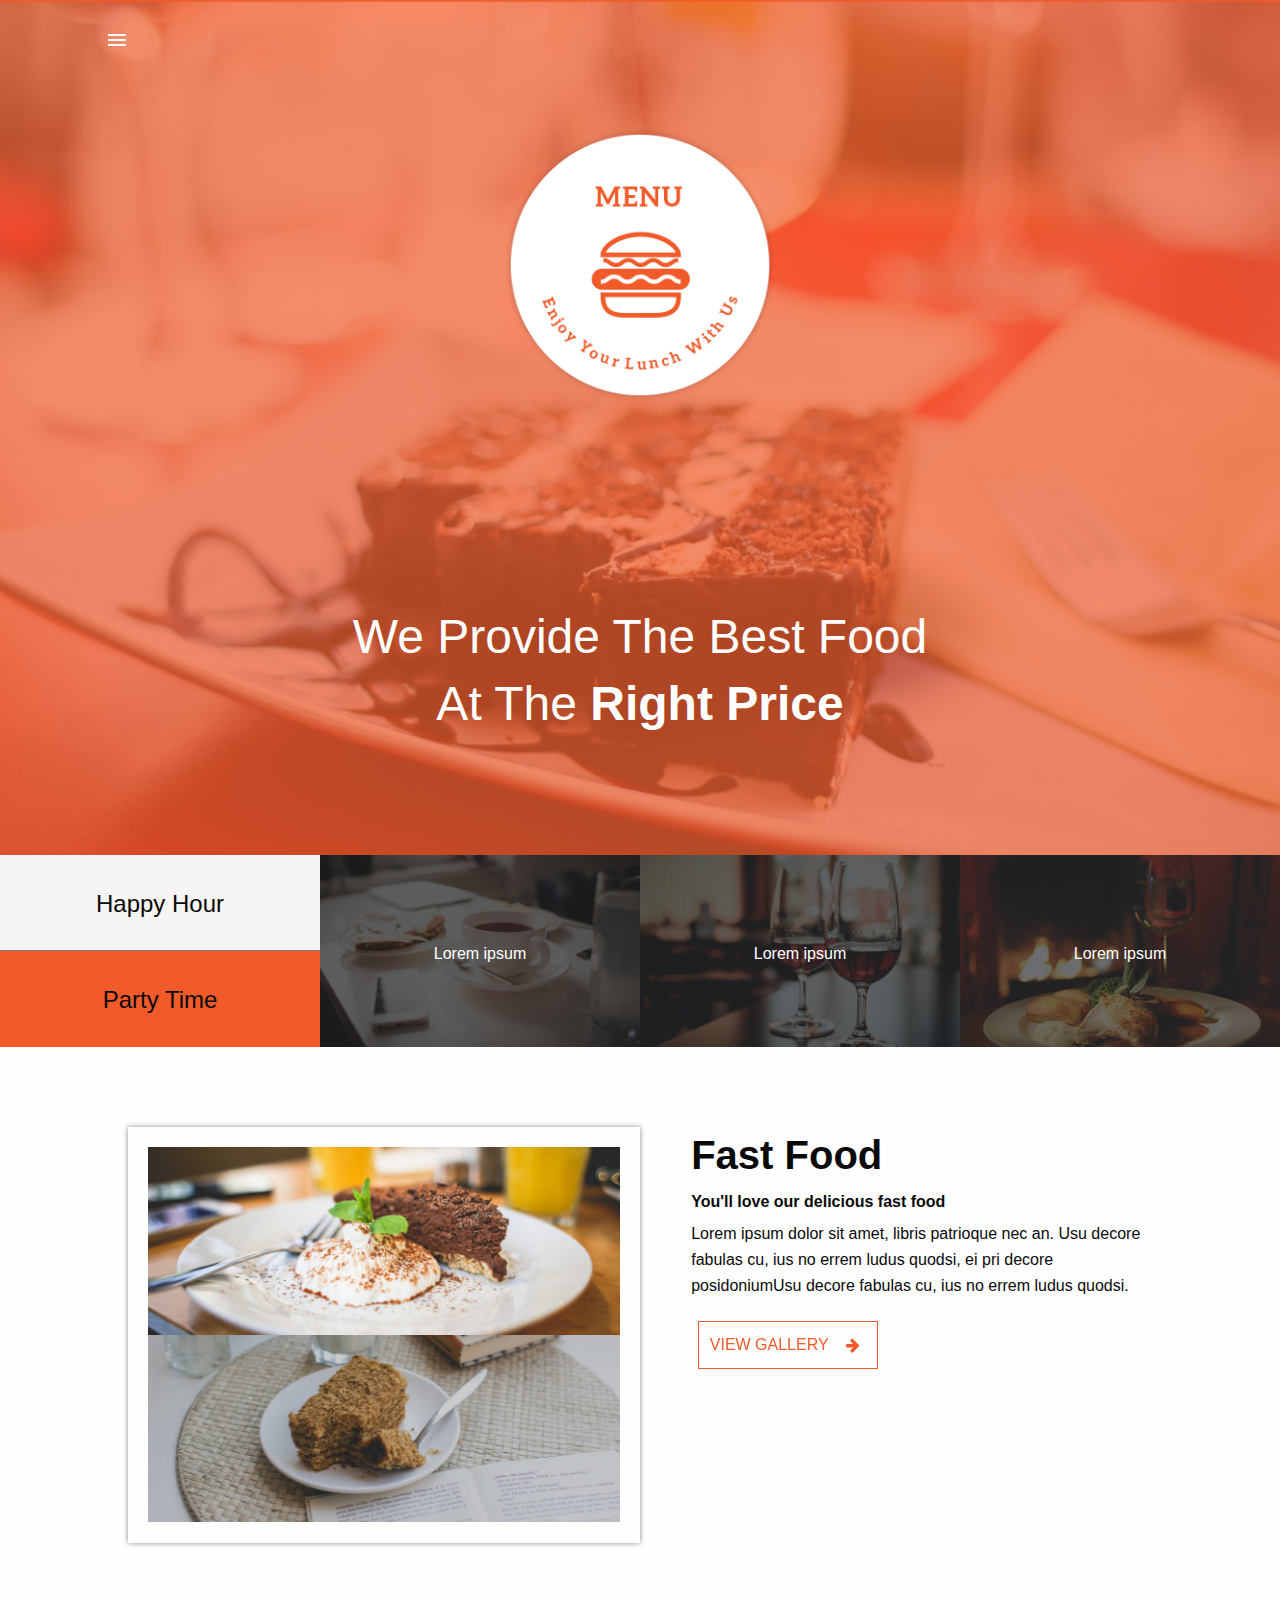
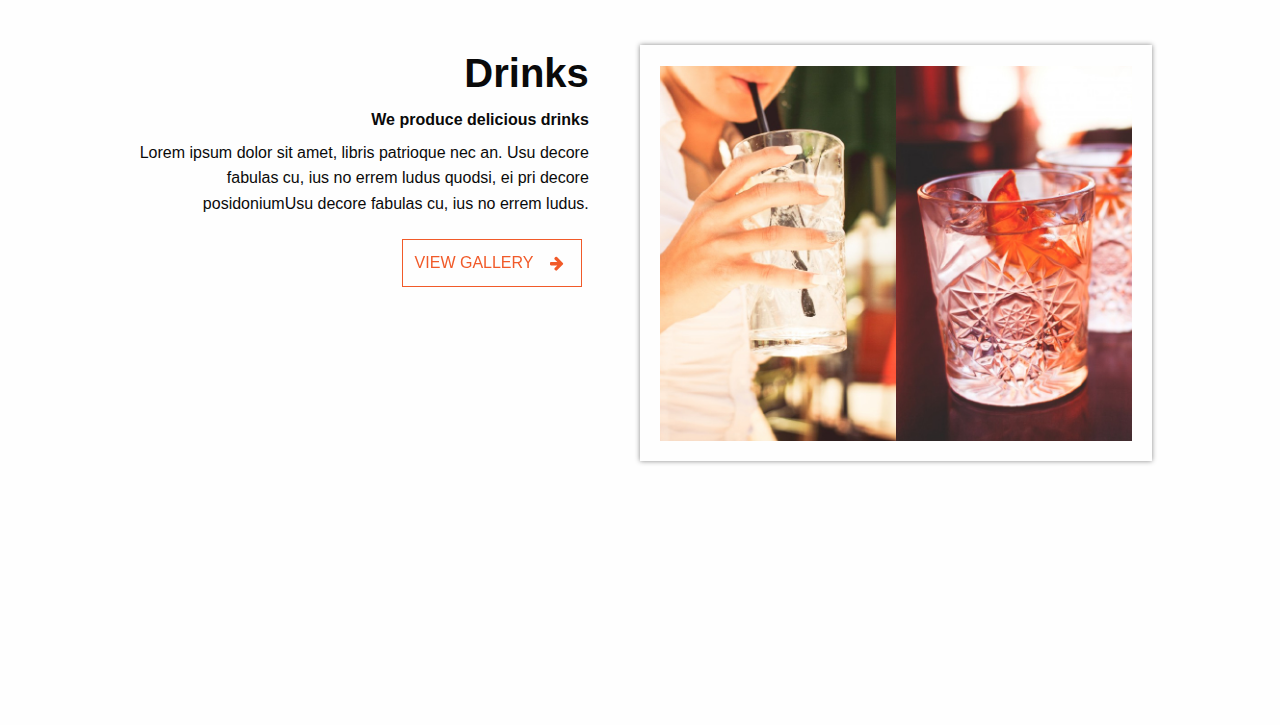
==== commit b2bad92a: "added progress bar js and edited container in index" ====
--- a/index.html
+++ b/index.html
@@ -5,7 +5,8 @@
     <meta charset="UTF-8">
     <meta name="viewport" content="width=device-width, initial-scale=1">
 
-    <link href='http://fonts.googleapis.com/css?family=Source+Sans+Pro:300,400,700' rel='stylesheet' type='text/css'>
+
+    <link href="https://fonts.googleapis.com/css?family=Raleway:400,300,600,800,900" rel="stylesheet" type="text/css">
     <link rel="stylesheet" href="css/foundation.css">
     <link rel="stylesheet" href="css/reset.css">
     <!-- CSS reset -->
@@ -133,30 +134,12 @@
             <div class=" small-12 medium-6 columns  drinks">
 
 
-                <div class=" small-12 medium-6 columns"><img src="assets/drink1.jpg"></div>
+                <div class=" small-6 medium-6 columns"><img src="assets/drink1.jpg"></div>
                 <div class=" small-6 medium-6 columns"><img src="assets/drink2.jpg"></div>
-
-                <!--       </div>-->
-
-                <!--
-            <div class="image123">
-                <div class="imgContainer">
-                    <img src="/images/tv.gif" height="200" width="200" />
-                    <p>This is image 1</p>
-                </div>
-                <div class="imgContainer">
-                    <img class="middle-img" src="/images/tv.gif" / height="200" width="200" />
-                    <p>This is image 2</p>
-                </div>
-                <div class="imgContainer">
-                    <img src="/images/tv.gif" / height="200" width="200" />
-                    <p>This is image 3</p>
-                </div>
             </div>
--->
-            </div>
+        </div>
     </section>
-
+    <div id="container"></div>
     <script src="js/jquery-2.1.1.js"></script>
     <script src="js/main.js"></script>
     <!-- Resource jQuery -->
@@ -164,6 +147,7 @@
     <script src="js/vendor/jquery.js"></script>
     <script src="js/vendor/what-input.js"></script>
     <script src="js/vendor/foundation.js"></script>
+    <script src="js/progressbar.js"></script>
     <script src="js/app.js"></script>
 </body>
 
--- a/css/app.css
+++ b/css/app.css
@@ -108,7 +108,7 @@
 }
 .asa {
     text-align: left;
-    width: 55%;
+    width: 180px;
     margin: .4em;
     padding: .7em;
     cursor: pointer;
@@ -118,5 +118,9 @@
     color: #666;
     -webkit-tap-highlight-color: rgba(0, 0, 0, 0);
 }
-
+#container {
+    margin: 20px;
+    width: 200px;
+    height: 200px;
+    position: relative;
 }
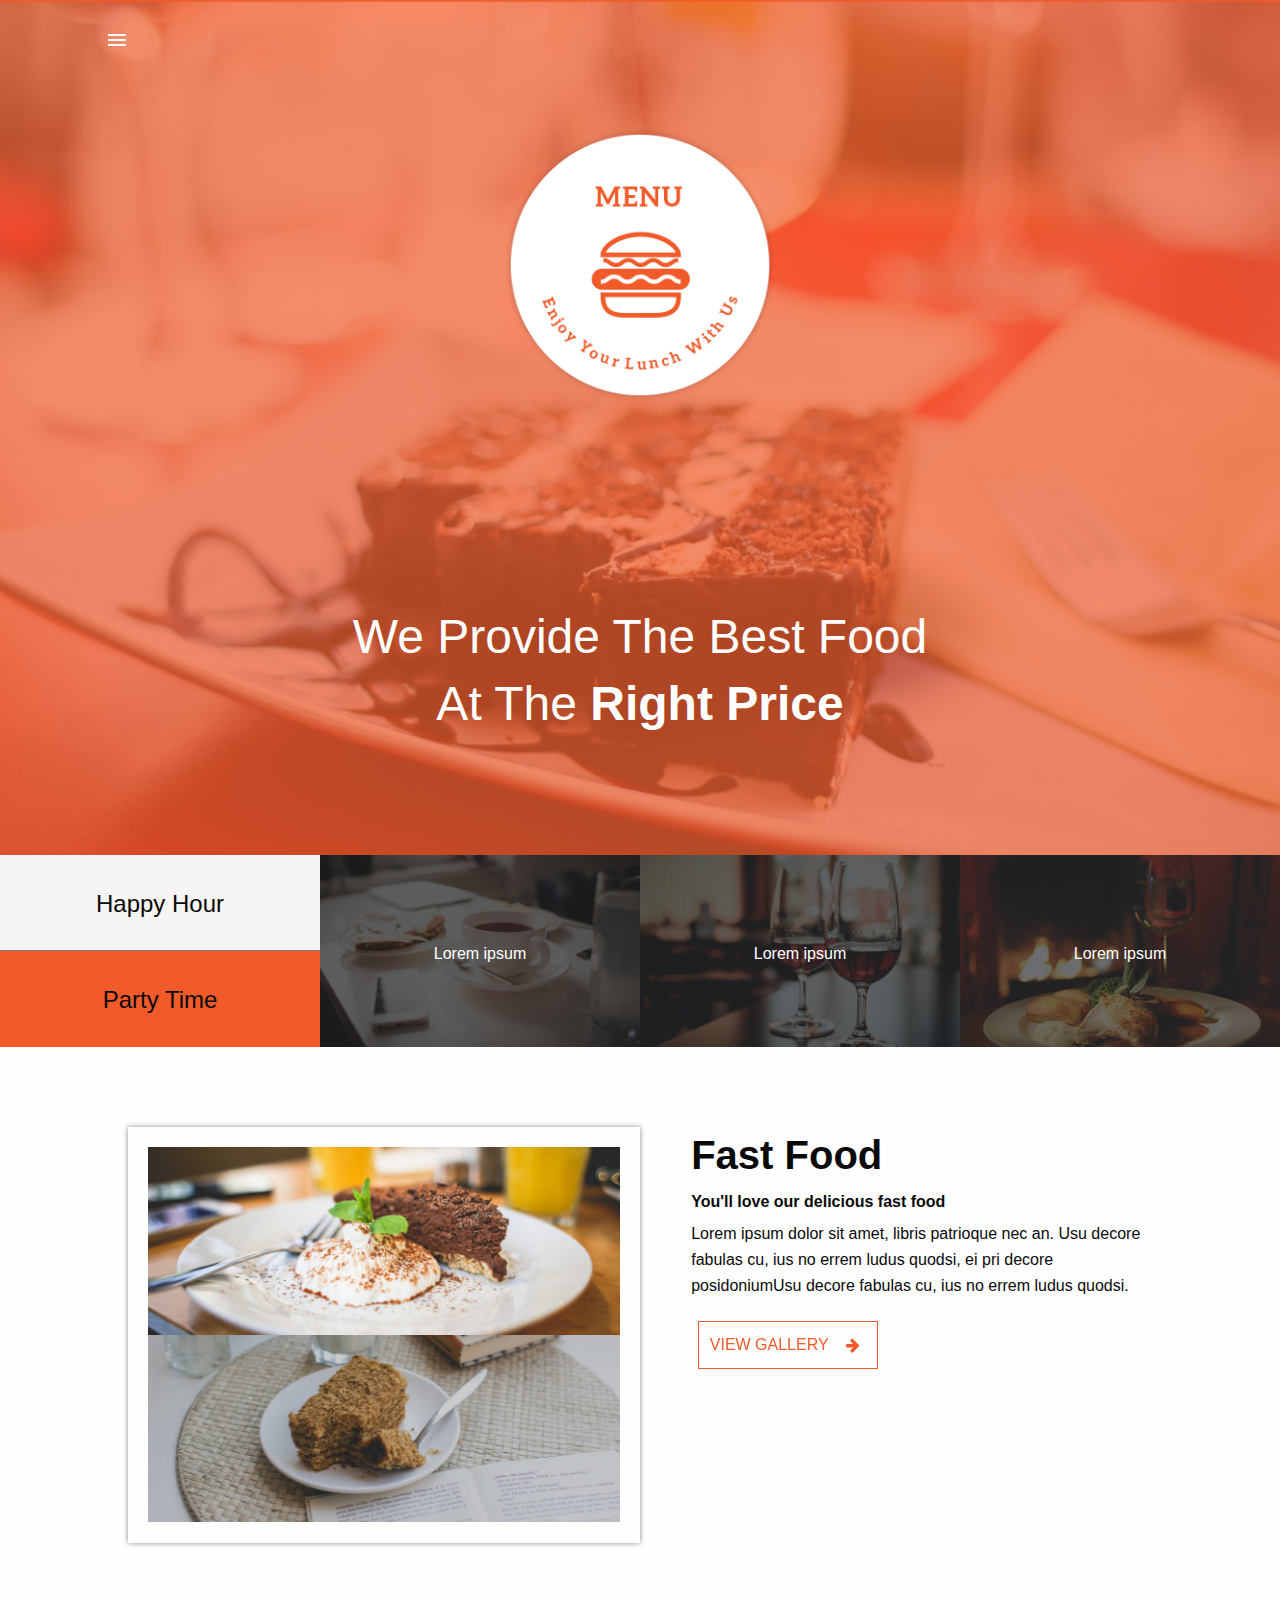
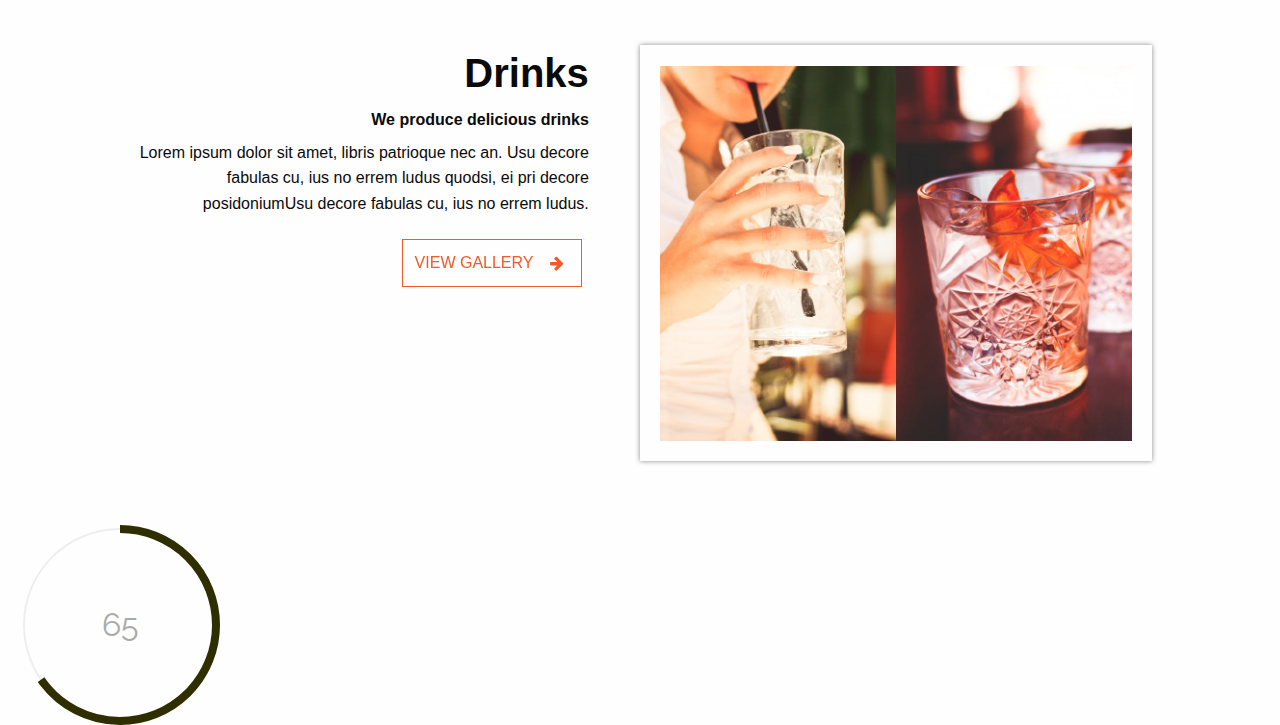
==== commit 28ec3ce3: "removed unused code" ====
--- a/index.html
+++ b/index.html
@@ -27,10 +27,7 @@
 
 <body>
     <header class="cd-header">
-        <!--
-   <div class="cd-logo">
-    <a href="#0"><img src="img/cd-logo.svg" alt="Logo"></a>
-</div>-->
+
 
 
         <!-- cd-nav -->
@@ -123,7 +120,7 @@
                 <h2><b>Drinks</b></h2>
                 <h6><b>We produce delicious drinks</b></h6>
                 <p>Lorem ipsum dolor sit amet, libris patrioque nec an. Usu decore fabulas cu, ius no errem ludus quodsi, ei pri decore posidoniumUsu decore fabulas cu, ius no errem ludus.</p>
-                <!--                <a href="#" class="button">Checkout <i class="fa fa-arrow-right hvr-wobble-horizontal" aria-hidden="true"></i></a>-->
+
                 <a href="#" class="hvr-icon-wobble-horizontal asa" style="
     color: #F15A29;
 ">VIEW GALLERY</a>
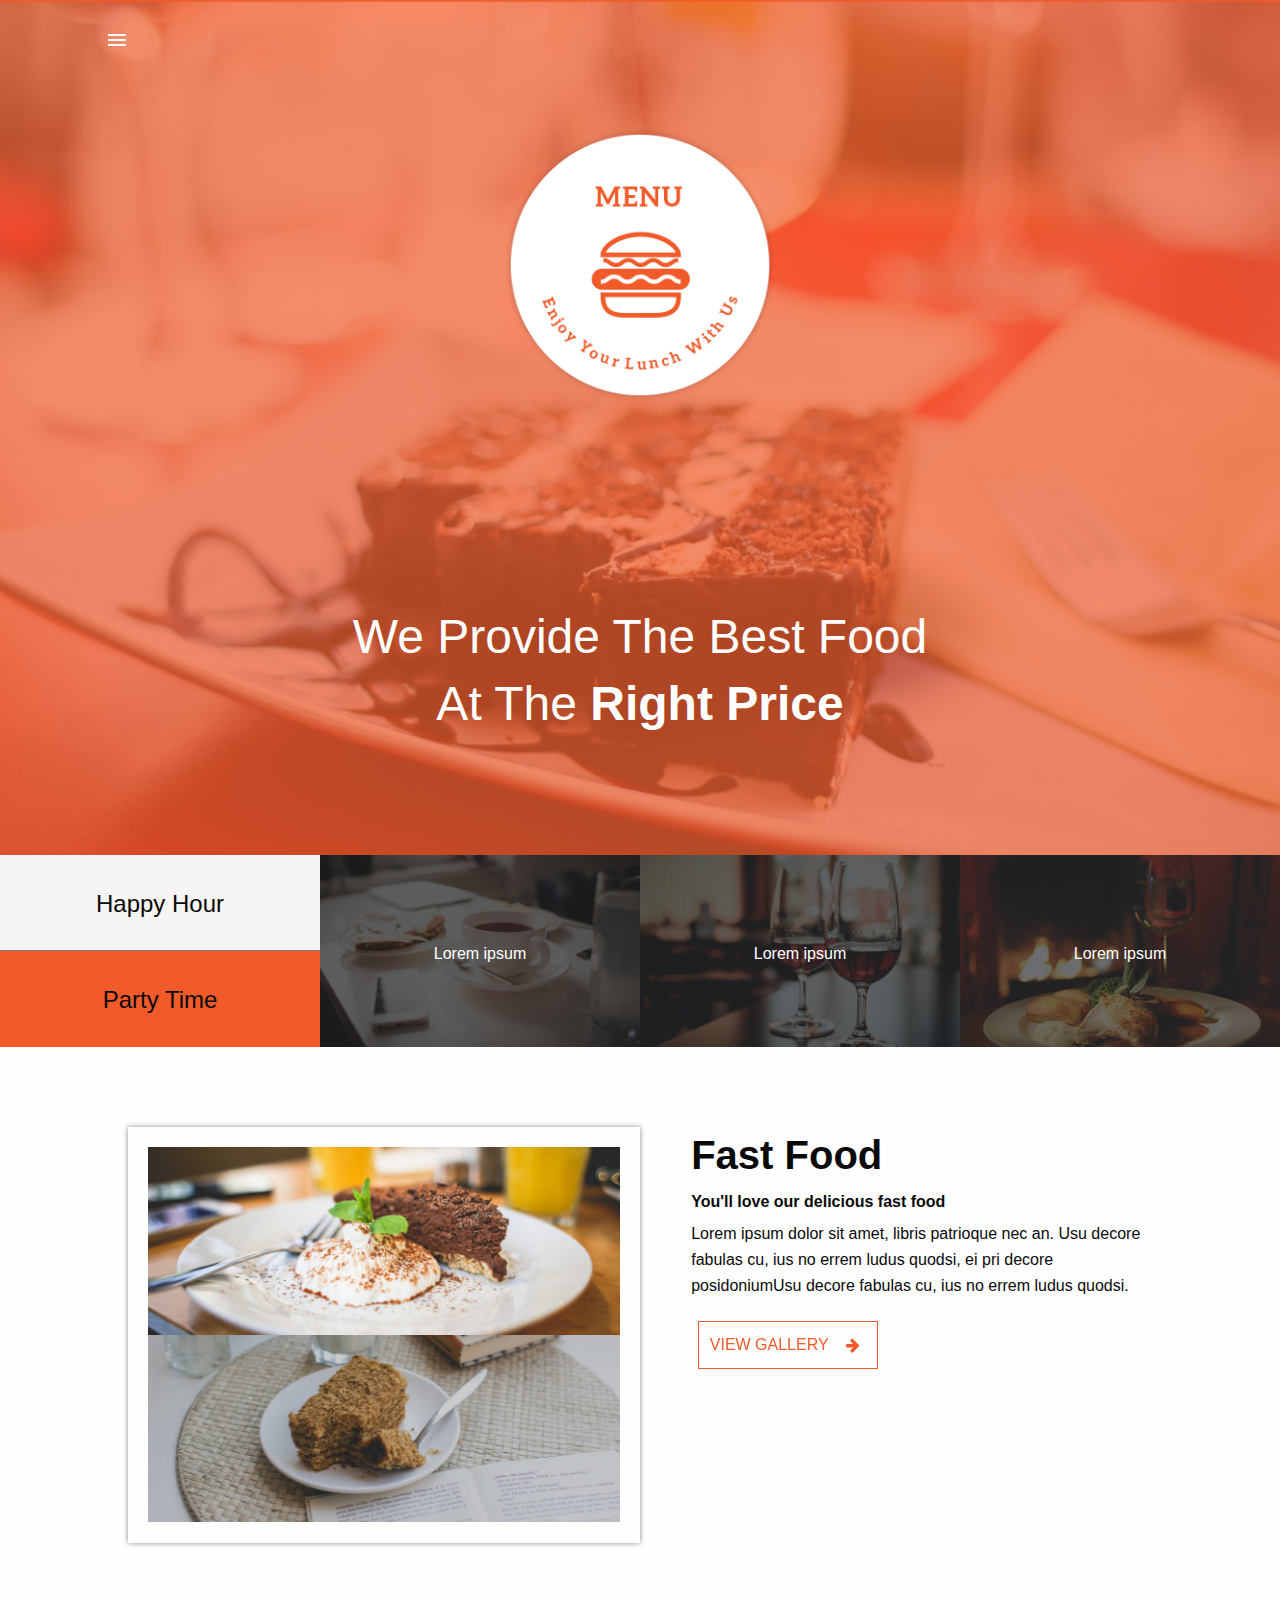
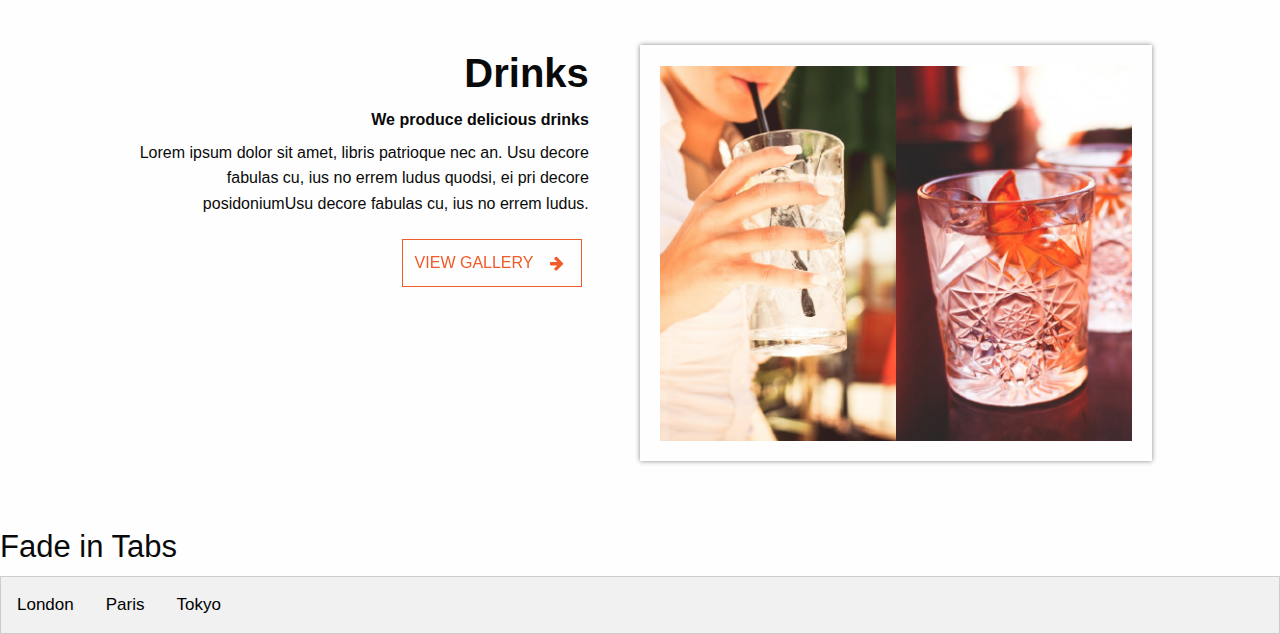
==== commit ffba3bd2: "added fade in tabs" ====
--- a/index.html
+++ b/index.html
@@ -136,7 +136,33 @@
             </div>
         </div>
     </section>
-    <div id="container"></div>
+
+    <section>
+    <h3>Fade in Tabs</h3>
+
+<ul class="tab">
+  <li><a href="#" class="tablinks" onclick="openCity(event, 'London')">London</a></li>
+  <li><a href="#" class="tablinks" onclick="openCity(event, 'Paris')">Paris</a></li>
+  <li><a href="#" class="tablinks" onclick="openCity(event, 'Tokyo')">Tokyo</a></li>
+</ul>
+
+<div id="London" class="tabcontent">
+  <h3>London</h3>
+  <p>London is the capital city of England.</p>
+</div>
+
+<div id="Paris" class="tabcontent">
+  <h3>Paris</h3>
+  <p>Paris is the capital of France.</p>
+</div>
+
+<div id="Tokyo" class="tabcontent">
+  <h3>Tokyo</h3>
+  <p>Tokyo is the capital of Japan.</p>
+</div>
+
+    </section>
+<!--    <div id="container"></div>-->
     <script src="js/jquery-2.1.1.js"></script>
     <script src="js/main.js"></script>
     <!-- Resource jQuery -->
--- a/css/app.css
+++ b/css/app.css
@@ -118,9 +118,54 @@
     color: #666;
     -webkit-tap-highlight-color: rgba(0, 0, 0, 0);
 }
-#container {
-    margin: 20px;
-    width: 200px;
-    height: 200px;
-    position: relative;
+/*   */
+ul.tab {
+    list-style-type: none;
+    margin: 0;
+    padding: 0;
+    overflow: hidden;
+    border: 1px solid #ccc;
+    background-color: #f1f1f1;
 }
+
+/* Float the list items side by side */
+ul.tab li {float: left;}
+
+/* Style the links inside the list items */
+ul.tab li a {
+    display: inline-block;
+    color: black;
+    text-align: center;
+    padding: 14px 16px;
+    text-decoration: none;
+    transition: 0.3s;
+    font-size: 17px;
+}
+
+/* Change background color of links on hover */
+ul.tab li a:hover {
+    background-color: #ddd;
+}
+
+/* Create an active/current tablink class */
+ul.tab li a:focus, .active {
+    background-color: #ccc;
+}
+
+/* Style the tab content */
+.tabcontent {
+    display: none;
+    padding: 6px 12px;
+    -webkit-animation: fadeEffect 1s;
+    animation: fadeEffect 1s;
+}
+
+@-webkit-keyframes fadeEffect {
+    from {opacity: 0;}
+    to {opacity: 1;}
+}
+
+@keyframes fadeEffect {
+    from {opacity: 0;}
+    to {opacity: 1;}
+}
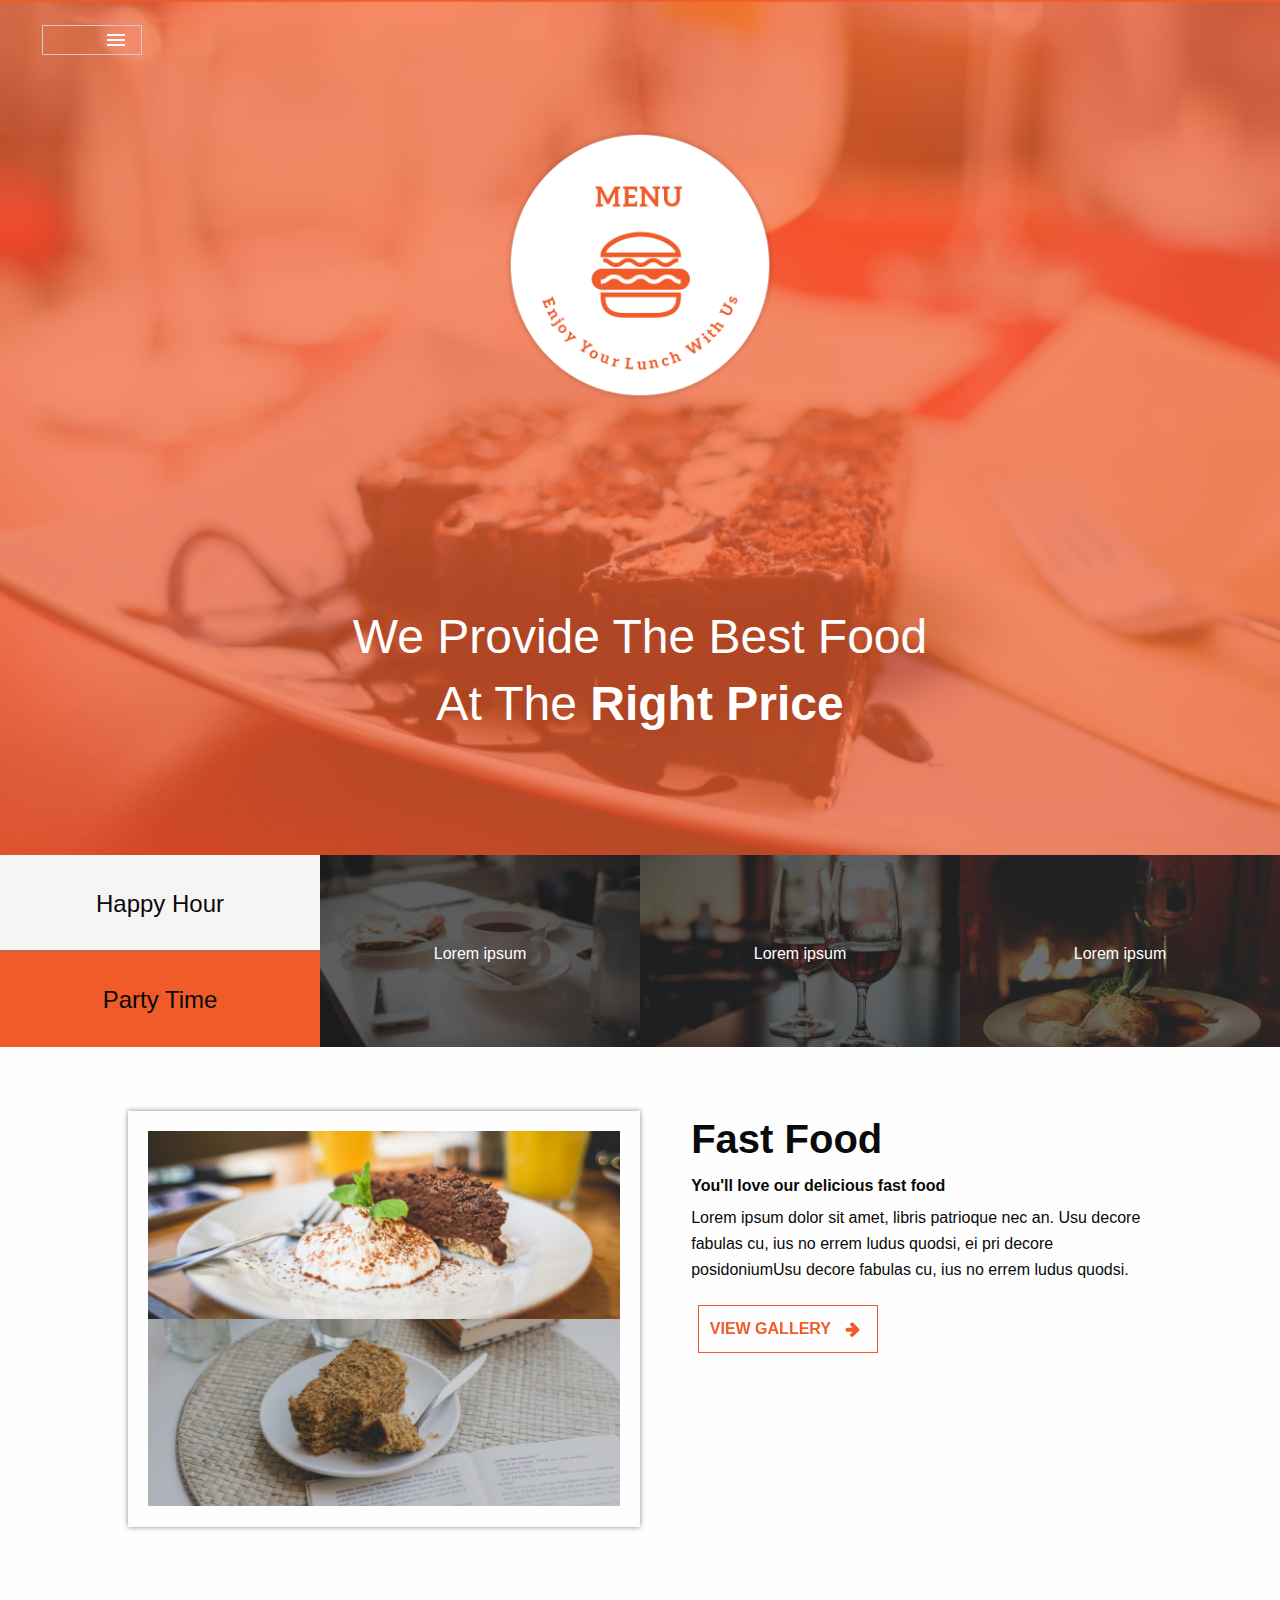
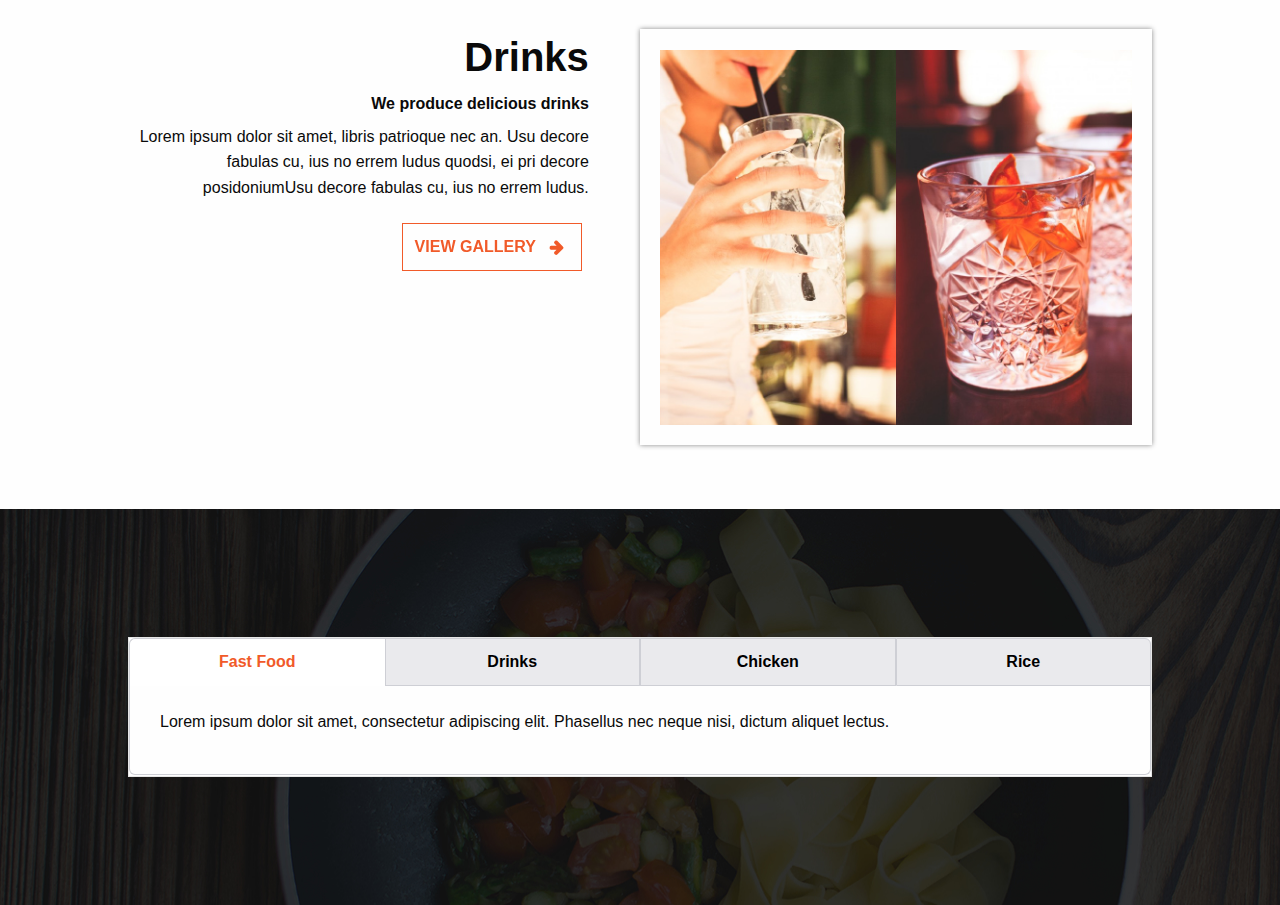
==== commit 90a78891: "added redesigned tabs with titles" ====
--- a/index.html
+++ b/index.html
@@ -77,7 +77,7 @@
                 <div style="border-bottom: 1px solid grey" class="ss hh">
                     <p>Happy Hour</p>
                 </div>
-                <div style="margin-bottom:1rem;" class="ss pp">
+                <div class="ss pp">
                     <p>Party Time</p>
                 </div>
             </div>
@@ -109,9 +109,7 @@
             <div style="padding-left:5%;" class="small-12 medium-6 columns">
                 <h2><b>Fast Food</b></h2>
                 <h6><b>You&#39;ll love our delicious fast food</b></h6>
-                <p>Lorem ipsum dolor sit amet, libris patrioque nec an. Usu decore fabulas cu, ius no errem ludus quodsi, ei pri decore posidoniumUsu decore fabulas cu, ius no errem ludus quodsi.</p> <a href="#" class="hvr-icon-wobble-horizontal asa" style="
-    color: #F15A29;
-">VIEW GALLERY</a>
+                <p>Lorem ipsum dolor sit amet, libris patrioque nec an. Usu decore fabulas cu, ius no errem ludus quodsi, ei pri decore posidoniumUsu decore fabulas cu, ius no errem ludus quodsi.</p> <a href="#" class="hvr-icon-wobble-horizontal asa" style="color: #F15A29;">VIEW GALLERY</a>
             </div>
         </div>
         <div style="margin-top:10%;" class="row">
@@ -121,48 +119,51 @@
                 <h6><b>We produce delicious drinks</b></h6>
                 <p>Lorem ipsum dolor sit amet, libris patrioque nec an. Usu decore fabulas cu, ius no errem ludus quodsi, ei pri decore posidoniumUsu decore fabulas cu, ius no errem ludus.</p>
 
-                <a href="#" class="hvr-icon-wobble-horizontal asa" style="
-    color: #F15A29;
-">VIEW GALLERY</a>
+                <a href="#" class="hvr-icon-wobble-horizontal asa" style="color: #F15A29;">VIEW GALLERY</a>
             </div>
 
 
 
             <div class=" small-12 medium-6 columns  drinks">
-
-
                 <div class=" small-6 medium-6 columns"><img src="assets/drink1.jpg"></div>
                 <div class=" small-6 medium-6 columns"><img src="assets/drink2.jpg"></div>
             </div>
         </div>
     </section>
 
-    <section>
-    <h3>Fade in Tabs</h3>
+    <section class="tabs_bg">
+        <div class="tabs page_margin">
+            <ul class="tabs-nav desk">
+                <li><a href="#tab-1">Fast Food</a></li><li>
+                <a href="#tab-2">Drinks</a></li><li>
+                <a href="#tab-3">Chicken</a></li><li>
+                <a href="#tab-3">Rice</a></li>
+            </ul>
 
-<ul class="tab">
-  <li><a href="#" class="tablinks" onclick="openCity(event, 'London')">London</a></li>
-  <li><a href="#" class="tablinks" onclick="openCity(event, 'Paris')">Paris</a></li>
-  <li><a href="#" class="tablinks" onclick="openCity(event, 'Tokyo')">Tokyo</a></li>
-</ul>
-
-<div id="London" class="tabcontent">
-  <h3>London</h3>
-  <p>London is the capital city of England.</p>
-</div>
-
-<div id="Paris" class="tabcontent">
-  <h3>Paris</h3>
-  <p>Paris is the capital of France.</p>
-</div>
-
-<div id="Tokyo" class="tabcontent">
-  <h3>Tokyo</h3>
-  <p>Tokyo is the capital of Japan.</p>
-</div>
+            <div class="tabs-stage">
+                <div id="tab-1">
+                    <p>Lorem ipsum dolor sit amet, consectetur adipiscing elit. Phasellus nec neque nisi, dictum aliquet lectus.</p>
+                </div>
+                <div id="tab-2">
+                    <p>Phasellus pharetra aliquet viverra. Donec scelerisque tincidunt diam, eu fringilla urna auctor at.</p>
+                </div>
+                <div id="tab-3">
+                    <p>Phasellus pharetra aliquet viverra. Donec scelerisque tincidunt diam, eu fringilla urna auctor at.</p>
+                </div>
+                <div id="tab-4">
+                    <p>Phasellus pharetra aliquet viverra. Donec scelerisque tincidunt diam, eu fringilla urna auctor at.</p>
+                </div>
+            </div>
+             <ul class="tabs-nav mob">
+                <li><a href="#tab-1">Fast Food</a></li><li>
+                <a href="#tab-2">Drinks</a></li><li>
+                <a href="#tab-3">Chicken</a></li><li>
+                <a href="#tab-3">Rice</a></li>
+            </ul>
+        </div>
 
     </section>
-<!--    <div id="container"></div>-->
+    <!--    <div id="container"></div>-->
     <script src="js/jquery-2.1.1.js"></script>
     <script src="js/main.js"></script>
     <!-- Resource jQuery -->
@@ -172,6 +173,22 @@
     <script src="js/vendor/foundation.js"></script>
     <script src="js/progressbar.js"></script>
     <script src="js/app.js"></script>
+    <script>
+        // Show the first tab by default
+        $('.tabs-stage div').hide();
+        $('.tabs-stage div:first').show();
+        $('.tabs-nav li:first').addClass('tab-active');
+
+        // Change tab class and display content
+        $('.tabs-nav a').on('click', function(event) {
+            event.preventDefault();
+            $('.tabs-nav li').removeClass('tab-active');
+            $(this).parent().addClass('tab-active');
+            $('.tabs-stage div').hide();
+            $($(this).attr('href')).show();
+        });
+
+    </script>
 </body>
 
 </html>
--- a/css/app.css
+++ b/css/app.css
@@ -1,3 +1,23 @@
+/* --------------------------------
+
+GENERAL
+
+-------------------------------- */
+.img_txt,
+.page_margin{
+    width: 80%;
+    max-width: 1200px;
+    margin: 5% auto;
+}
+li{
+    list-style-type: none;
+}
+ul{
+    margin-left: 0;
+    margin-bottom: 0;
+}
+
+
 /* --------------------------------
 
 First Section
@@ -80,9 +100,7 @@
 
 -------------------------------- */
 
-.img_txt {
-    margin: 5% 10%;
-}
+
 .fast_food,
 .drinks {
     /*    border: 1px solid black;*/
@@ -118,54 +136,76 @@
     color: #666;
     -webkit-tap-highlight-color: rgba(0, 0, 0, 0);
 }
+
 /*   */
-ul.tab {
-    list-style-type: none;
-    margin: 0;
-    padding: 0;
-    overflow: hidden;
-    border: 1px solid #ccc;
-    background-color: #f1f1f1;
-}
-
-/* Float the list items side by side */
-ul.tab li {float: left;}
-
-/* Style the links inside the list items */
-ul.tab li a {
+.tabs{
+    position: relative;
+    top: 37%;
+/*    align-content: center;*/
+/*    justify-content: center;*/
+}
+.tabs_bg {
+    height: auto;
+    padding: 5% 0;
+    background-image: url(../assets/backgrounds/foodsBg.jpg);
+}
+.tabs-nav li {
+/*    float: left;*/
+    width: 25%;
     display: inline-block;
+}
+.tabs-nav li:first-child a {
+    border-right: 0;
+    border-top-left-radius: 6px;
+}
+.tabs-nav li:last-child a {
+    border-top-right-radius: 6px;
+}
+a {
+    background: #eaeaed;
+    border: 1px solid #cecfd5;
     color: black;
+    display: block;
+    font-weight: 600;
+    padding: 10px 0;
     text-align: center;
-    padding: 14px 16px;
     text-decoration: none;
-    transition: 0.3s;
-    font-size: 17px;
-}
-
-/* Change background color of links on hover */
-ul.tab li a:hover {
-    background-color: #ddd;
-}
-
-/* Create an active/current tablink class */
-ul.tab li a:focus, .active {
-    background-color: #ccc;
-}
-
-/* Style the tab content */
-.tabcontent {
+}
+a:hover {
+    color:  #F15A29;
+}
+.tab-active a {
+    background: #fff;
+    border-bottom-color: transparent;
+    color:  #F15A29;
+    cursor: default;
+}
+.tabs-stage {
+    border: 1px solid #cecfd5;
+    border-radius: 0 0 6px 6px;
+    border-top: 0;
+    clear: both;
+    padding: 24px 30px;
+    position: relative;
+    top: -1px;
+}
+.mob{
     display: none;
-    padding: 6px 12px;
-    -webkit-animation: fadeEffect 1s;
-    animation: fadeEffect 1s;
-}
-
-@-webkit-keyframes fadeEffect {
-    from {opacity: 0;}
-    to {opacity: 1;}
-}
-
-@keyframes fadeEffect {
-    from {opacity: 0;}
-    to {opacity: 1;}
-}
+}
+/* --------------------------------
+
+MEDIA QUERIES
+
+-------------------------------- */
+@media only screen and (max-width: 430px){
+    .tabs-nav li {
+    width: 100%;
+    display:block;
+}
+    .mob{
+        display: block;
+    }
+    .desk{
+        display: none;
+    }
+}
